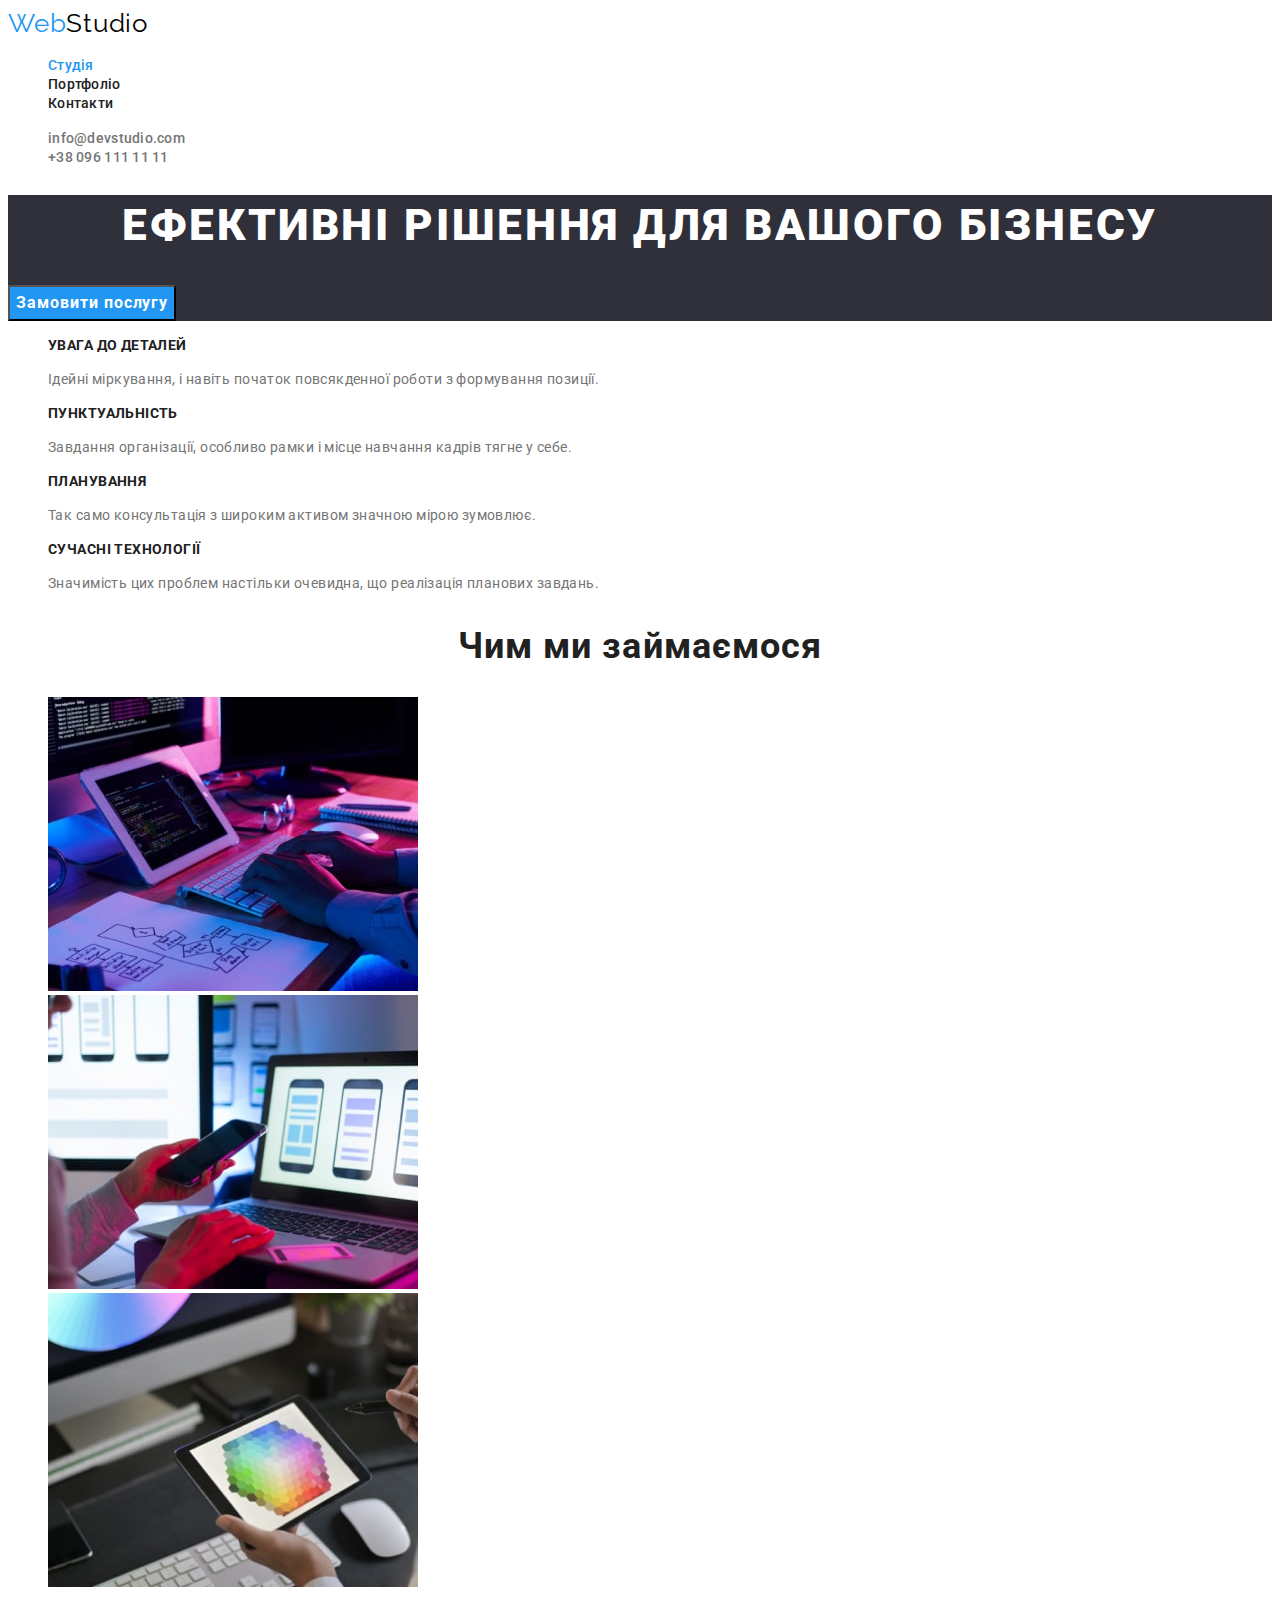
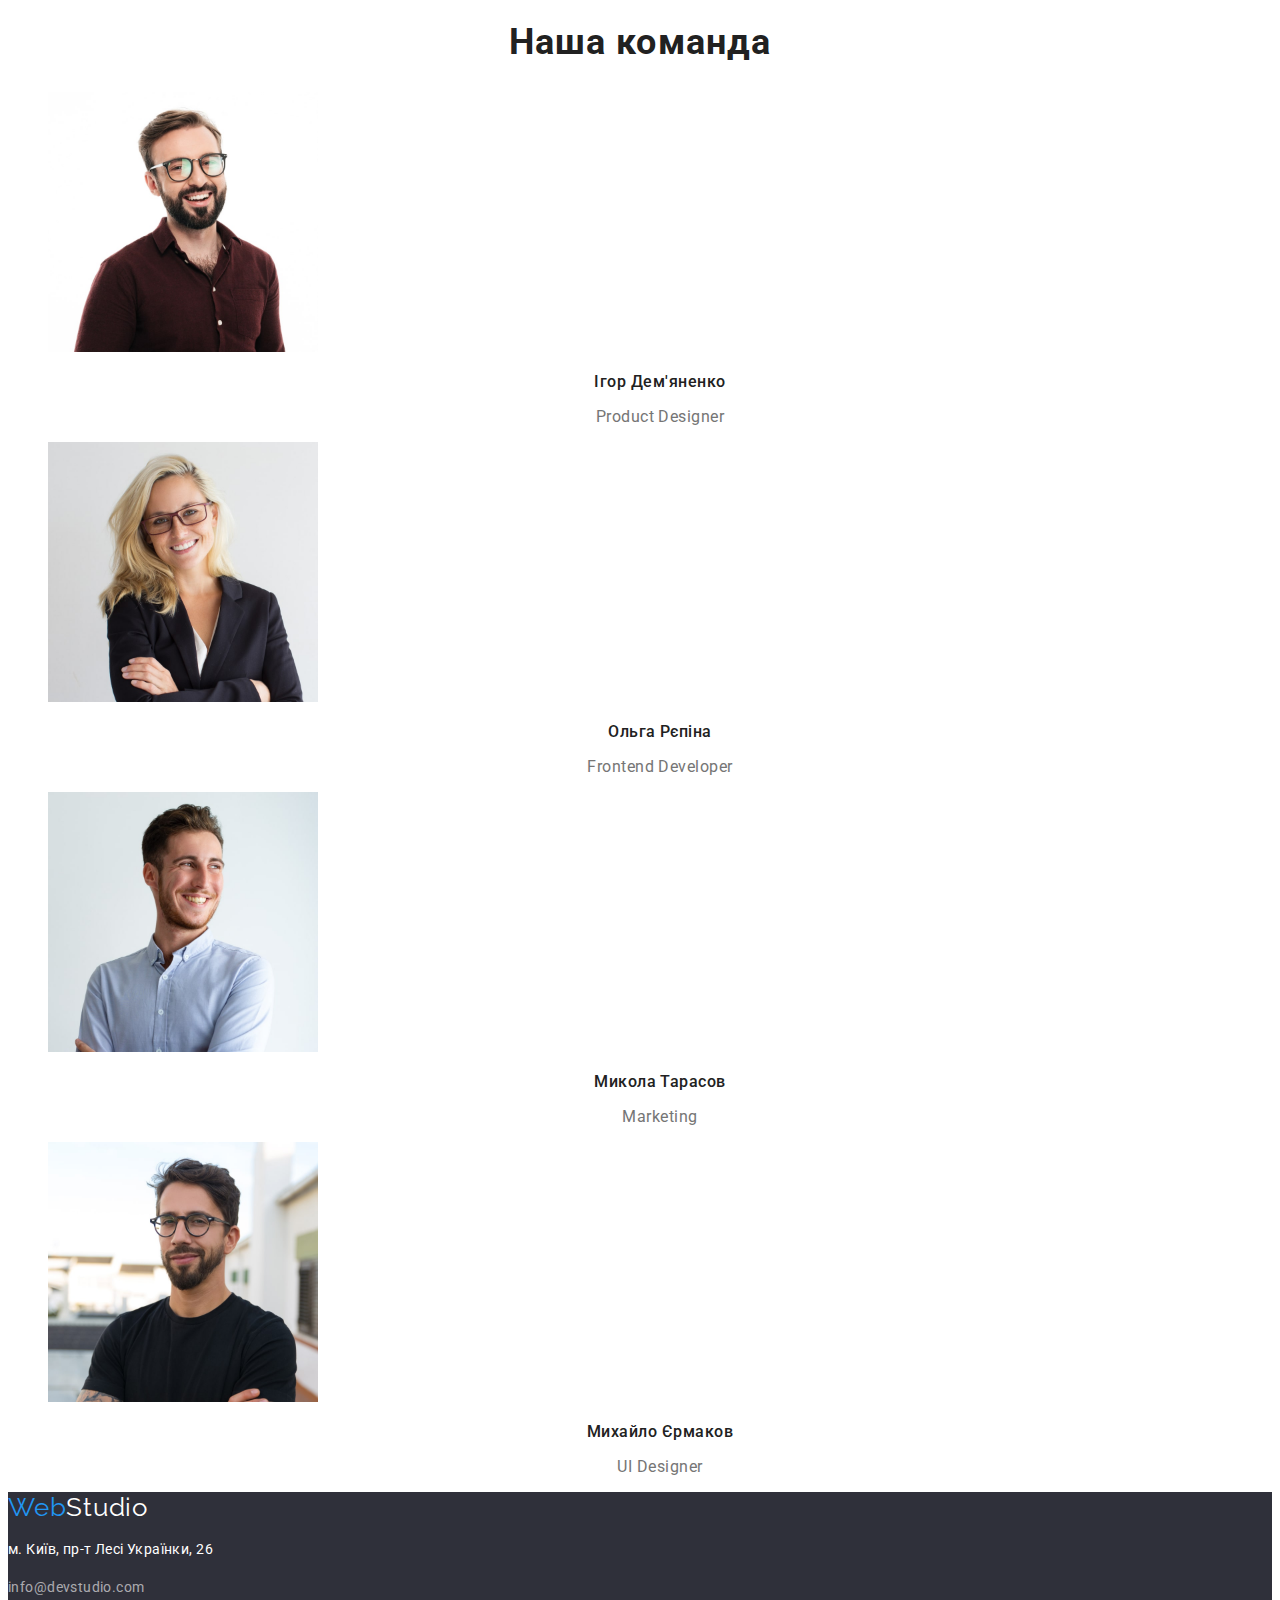
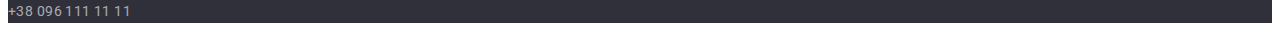
==== index.html @ f3677d4e "copy files from the rest hw" ====
<!DOCTYPE html>
<html lang="uk">
  <head>
    <meta charset="UTF-8" />
    <meta http-equiv="X-UA-Compatible" content="IE=edge" />
    <meta name="viewport" content="width=device-width, initial-scale=1.0" />
    <title>WebStudio</title>
    <link rel="preconnect" href="https://fonts.googleapis.com" />
    <link rel="preconnect" href="https://fonts.gstatic.com" crossorigin />
    <link
      href="https://fonts.googleapis.com/css2?family=Raleway:wght@700&family=Roboto:wght@400;500;700;900&display=swap"
      rel="stylesheet"
    />
    <link rel="stylesheet" href="./css/styles.css" />
  </head>

  <body>
    <!--Шапка сайту-->
    <header class="page-header">
      <a href="./index.html" lang="en" class="logo"><span class="logo-blue">Web</span>Studio</a>
      <nav>
        <ul class="menu-nav list">
          <li><a href="./index.html" class="link current">Студія</a></li>
          <li><a href="./portfolio.html" class="link">Портфоліо</a></li>
          <li><a href="./contact.html" class="link">Контакти</a></li>
        </ul>
      </nav>

      <ul class="contact list">
        <li><a href="mailto:info@devstudio.com" class="link">info@devstudio.com</a></li>
        <li><a href="tel:+380961111111" class="link">+38 096 111 11 11</a></li>
      </ul>
    </header>

    <main>
      <section class="hero business">
        <h1 class="hero-title">Ефективні рішення для вашого бізнесу</h1>
        <button type="button" class="btn-primary">Замовити послугу</button>
      </section>

      <section class="peculiarities">
        <h2 class="peculiarities-title">Особливості</h2>
        <ul class="features-list list">
          <li>
            <h3 class="title">УВАГА ДО ДЕТАЛЕЙ</h3>
            <p class="title-text">
              Ідейні міркування, і навіть початок повсякденної роботи з формування позиції.
            </p>
          </li>
          <li>
            <h3 class="title">ПУНКТУАЛЬНІСТЬ</h3>
            <p class="title-text">
              Завдання організації, особливо рамки і місце навчання кадрів тягне у себе.
            </p>
          </li>
          <li>
            <h3 class="title">ПЛАНУВАННЯ</h3>
            <p class="title-text">
              Так само консультація з широким активом значною мірою зумовлює.
            </p>
          </li>
          <li>
            <h3 class="title">СУЧАСНІ ТЕХНОЛОГІЇ</h3>
            <p class="title-text">
              Значимість цих проблем настільки очевидна, що реалізація планових завдань.
            </p>
          </li>
        </ul>
      </section>

      <section class="our-work">
        <h2 class="our-work-title">Чим ми займаємося</h2>

        <ul class="box list">
          <li>
            <img src="./images/box1.jpg" alt="foto WebStudio" width="370" />
          </li>
          <li>
            <img src="./images/box2.jpg" alt="foto WebStudio Designer" width="370" />
          </li>
          <li>
            <img src="./images/box3.jpg" alt="foto WebStudio color" width="370" />
          </li>
        </ul>
      </section>

      <section class="our-teams">
        <h2 class="our-teams-title">Наша команда</h2>

        <ul class="teams list">
          <li>
            <img src="./images/Product-Designer.jpg" alt="Igor Dem'yanenko" width="270" />
            <h3 class="title">Ігор Дем'яненко</h3>
            <p class="text" lang="en">Product Designer</p>
          </li>
          <li>
            <img src="./images/Frontend-Developer.jpg" alt="Olga Repina" width="270" />
            <h3 class="title">Ольга Рєпіна</h3>
            <p class="text" lang="en">Frontend Developer</p>
          </li>
          <li>
            <img src="./images/Marketing.jpg" alt="Mikola Tarasov" width="270" />
            <h3 class="title">Микола Тарасов</h3>
            <p class="text" lang="en">Marketing</p>
          </li>
          <li>
            <img src="./images/UI-Designer.jpg" alt="Mikhailo Yermakov" width="270" />
            <h3 class="title">Михайло Єрмаков</h3>
            <p class="text" lang="en">UI Designer</p>
          </li>
        </ul>
      </section>
    </main>

    <!--Футер-->
    <footer class="footer business">
      <a href="./index.html" lang="en" class="logo"><span class="logo-blue">Web</span>Studio</a>
      <address>
        <p class="text">м. Київ, пр-т Лесі Українки, 26</p>
        <a href="mailto:info@devstudio.com" class="link">info@devstudio.com</a><br />
        <a href="tel:+380961111111" class="link">+38 096 111 11 11</a>
      </address>
    </footer>
  </body>
</html>
---- css/styles.css ----
:root {
  --primari-text-color: #212121;
  --title-text-color: #757575;
  --accent-color: #2196f3;
  --text-white: #ffffff;
}

body {
  background-color: var(--text-white);
  color: var(--primari-text-color);
  font-family: Roboto, sans-serif;
  text-decoration: none;
}

.logo {
  color: #000000;
  font-family: Raleway, sans-serif;
  font-size: 26px;
  line-height: calc(31 / 26);
  letter-spacing: 0.03em;
  text-decoration: none;
}

.logo .logo-blue {
  color: #2196f3;
}

.list {
  list-style: none;
}

.menu-nav .link {
  color: var(--primari-text-color);
  font-weight: 500;
  font-size: 14px;
  line-height: calc(16 / 14);
  letter-spacing: 0.02em;
  text-decoration: none;
}

.menu-nav .link:hover,
.menu-nav .link:focus {
  color: var(--accent-color);
}

.menu-nav .link.current {
  color: var(--accent-color);
}

.contact .link {
  color: var(--title-text-color);
  font-weight: 500;
  font-size: 14px;
  line-height: calc(16 / 14);
  letter-spacing: 0.02em;
  text-decoration: none;
}

.contact .link:hover,
.contact .link:focus {
  color: var(--accent-color);
}

.business {
  background-color: #2f303a;
}

.hero-title {
  color: var(--text-white);
  font-weight: 900;
  font-size: 44px;
  line-height: calc(60 / 44);
  text-align: center;
  letter-spacing: 0.06em;
  text-transform: uppercase;
}

.peculiarities-title {
  position: absolute;
  width: 1px;
  height: 1px;
  margin: -1px;
  border: 0;
  padding: 0;
  white-space: nowrap;
  clip-path: inset(100%);
  clip: rect(0 0 0 0);
  overflow: hidden;
}

.features-list .title {
  color: var(--primari-text-color);
  font-size: 14px;
  line-height: calc(16 / 14);
  letter-spacing: 0.03em;
  text-transform: uppercase;
}

.features-list .title-text {
  color: var(--title-text-color);
  font-size: 14px;
  line-height: calc(24 / 14);
  letter-spacing: 0.03em;
}

.our-work-title {
  color: var(--primari-text-color);
  font-size: 36px;
  line-height: calc(42 / 36);
  text-align: center;
  letter-spacing: 0.03em;
}

.our-teams-title {
  color: var(--primari-text-color);
  font-size: 36px;
  line-height: calc(42 / 36);
  text-align: center;
  letter-spacing: 0.03em;
}

.teams .title {
  color: var(--primari-text-color);
  font-weight: 500;
  font-size: 16px;
  line-height: calc(19 / 16);
  text-align: center;
  letter-spacing: 0.03em;
}

.teams .text {
  color: var(--title-text-color);
  font-size: 16px;
  line-height: calc(19 / 16);
  text-align: center;
  letter-spacing: 0.03em;
}

.btn-primary {
  background-color: var(--accent-color);
  color: var(--text-white);
  font-family: inherit;
  font-weight: 700;
  font-size: 16px;
  line-height: calc(30 / 16);
  display: flex;
  align-items: center;
  text-align: center;
  letter-spacing: 0.06em;
  cursor: pointer;
}

.btn-primary:hover,
.btn-primary:focus {
  background-color: #2196f3;
}

.footer .text {
  color: var(--text-white);
  font-style: normal;
  font-size: 14px;
  line-height: calc(24 / 14);
  letter-spacing: 0.03em;
}

.footer .link {
  font-style: normal;
  font-size: 14px;
  line-height: calc(24 / 14);
  letter-spacing: 0.03em;
  color: rgba(255, 255, 255, 0.6);
  text-decoration: none;
}

.footer .link:hover,
.footer .link:focus {
  color: var(--accent-color);
}

.footer .logo {
  color: #ffffff;
}

.filter .btn {
  font-weight: 500;
  font-size: 16px;
  line-height: calc(26 / 16);
  text-align: center;
  letter-spacing: 0.03em;
  cursor: pointer;
}

.filter .btn:hover,
.filter .btn:focus,
.filter .btn:active {
  color: var(--text-white);
  background-color: var(--accent-color);
}

.projects .title {
  font-size: 18px;
  line-height: calc(36 / 18);
  letter-spacing: 0.06em;
}
.projects .title-text {
  color: var(--title-text-color);
  font-size: 16px;
  line-height: calc(30 / 16);
  letter-spacing: 0.03em;
}
/*finish*/
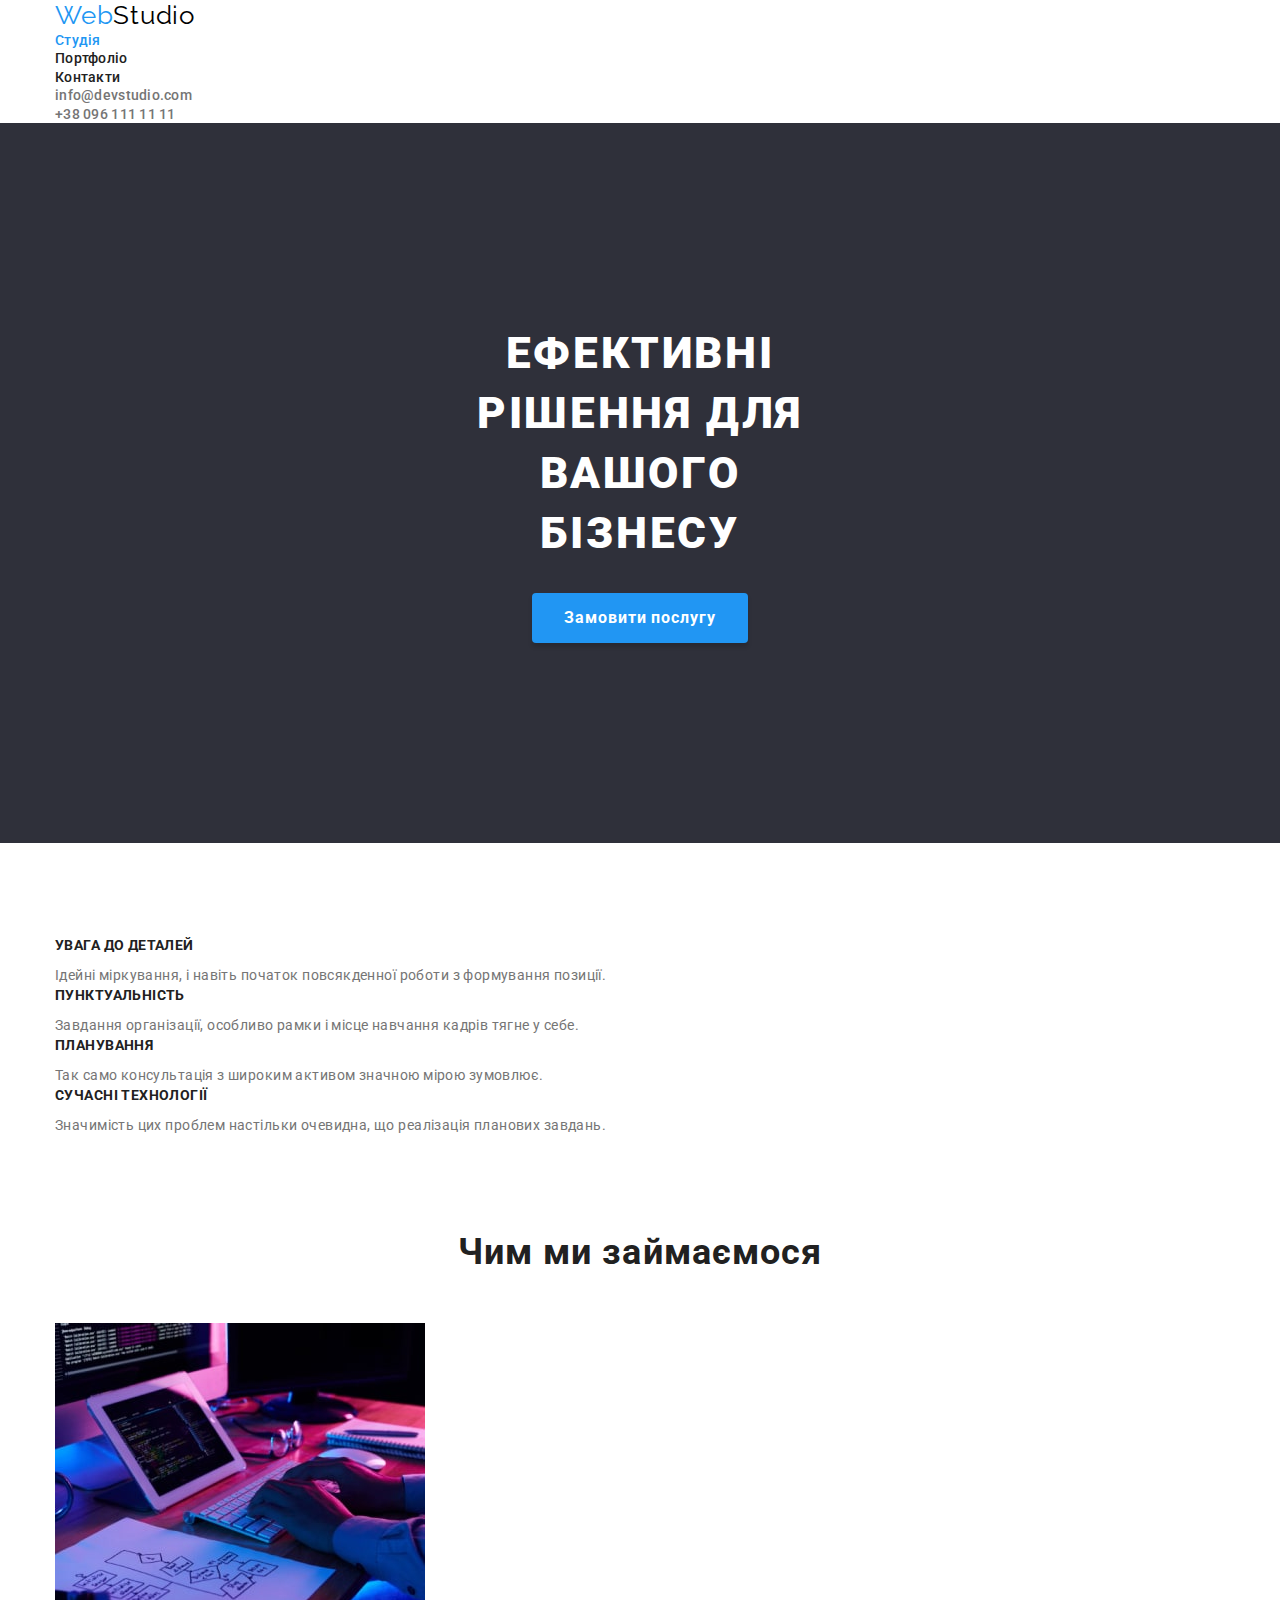
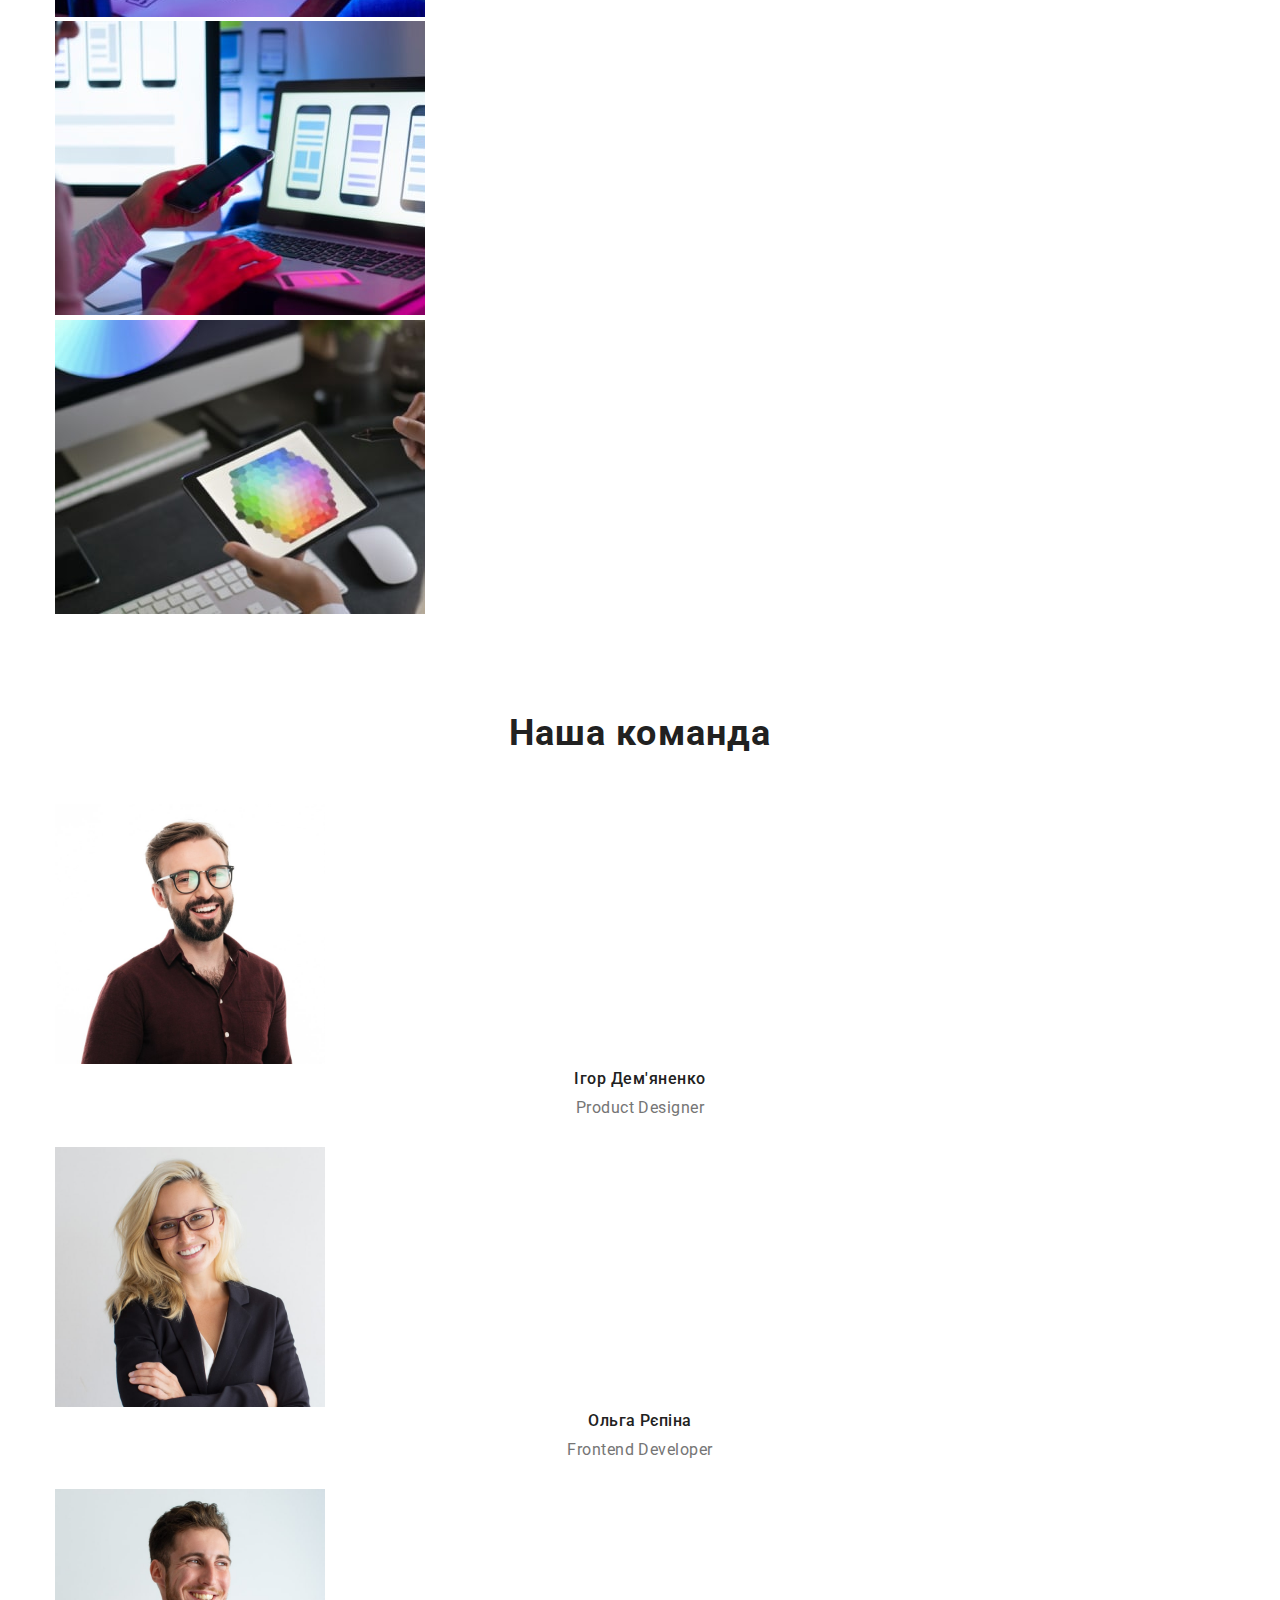
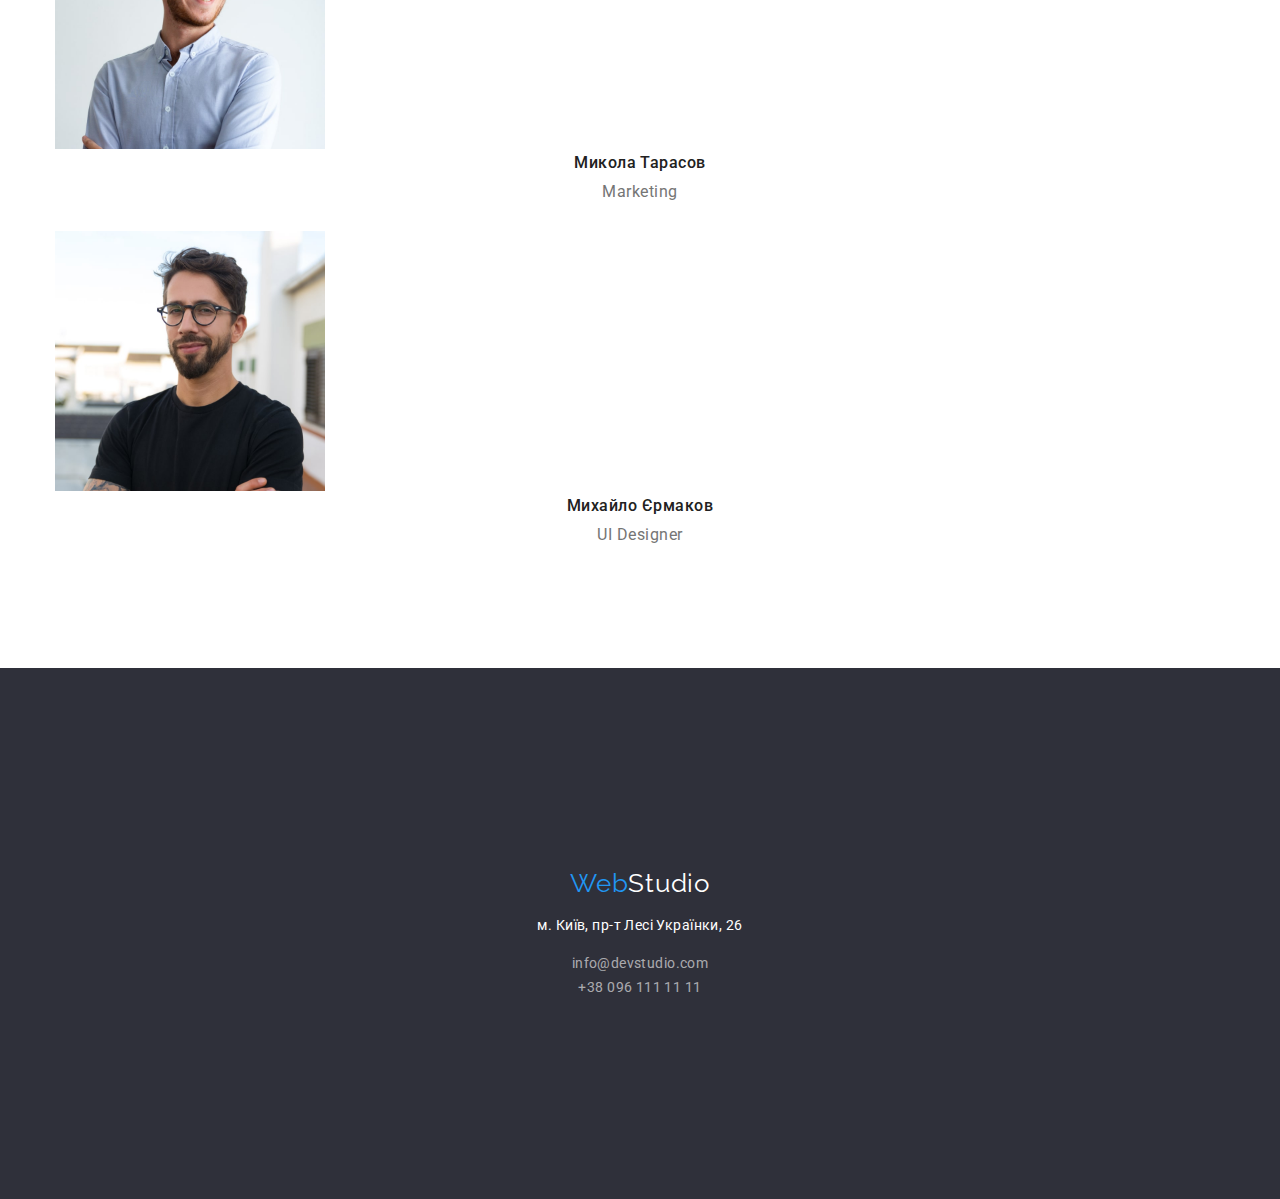
==== commit 54bc0548: "створено containers" ====
--- a/index.html
+++ b/index.html
@@ -11,25 +11,31 @@
       href="https://fonts.googleapis.com/css2?family=Raleway:wght@700&family=Roboto:wght@400;500;700;900&display=swap"
       rel="stylesheet"
     />
+    <link
+      rel="stylesheet"
+      href="https://cdnjs.cloudflare.com/ajax/libs/modern-normalize/1.1.0/modern-normalize.min.css"
+    />
     <link rel="stylesheet" href="./css/styles.css" />
   </head>
 
   <body>
     <!--Шапка сайту-->
     <header class="page-header">
-      <a href="./index.html" lang="en" class="logo"><span class="logo-blue">Web</span>Studio</a>
-      <nav>
-        <ul class="menu-nav list">
-          <li><a href="./index.html" class="link current">Студія</a></li>
-          <li><a href="./portfolio.html" class="link">Портфоліо</a></li>
-          <li><a href="./contact.html" class="link">Контакти</a></li>
+      <div class="container">
+        <a href="./index.html" lang="en" class="logo"><span class="logo-blue">Web</span>Studio</a>
+        <nav>
+          <ul class="menu-nav list">
+            <li><a href="./index.html" class="link current">Студія</a></li>
+            <li><a href="./portfolio.html" class="link">Портфоліо</a></li>
+            <li><a href="./contact.html" class="link">Контакти</a></li>
+          </ul>
+        </nav>
+
+        <ul class="contact list">
+          <li><a href="mailto:info@devstudio.com" class="link">info@devstudio.com</a></li>
+          <li><a href="tel:+380961111111" class="link">+38 096 111 11 11</a></li>
         </ul>
-      </nav>
-
-      <ul class="contact list">
-        <li><a href="mailto:info@devstudio.com" class="link">info@devstudio.com</a></li>
-        <li><a href="tel:+380961111111" class="link">+38 096 111 11 11</a></li>
-      </ul>
+      </div>
     </header>
 
     <main>
@@ -39,76 +45,82 @@
       </section>
 
       <section class="peculiarities">
-        <h2 class="peculiarities-title">Особливості</h2>
-        <ul class="features-list list">
-          <li>
-            <h3 class="title">УВАГА ДО ДЕТАЛЕЙ</h3>
-            <p class="title-text">
-              Ідейні міркування, і навіть початок повсякденної роботи з формування позиції.
-            </p>
-          </li>
-          <li>
-            <h3 class="title">ПУНКТУАЛЬНІСТЬ</h3>
-            <p class="title-text">
-              Завдання організації, особливо рамки і місце навчання кадрів тягне у себе.
-            </p>
-          </li>
-          <li>
-            <h3 class="title">ПЛАНУВАННЯ</h3>
-            <p class="title-text">
-              Так само консультація з широким активом значною мірою зумовлює.
-            </p>
-          </li>
-          <li>
-            <h3 class="title">СУЧАСНІ ТЕХНОЛОГІЇ</h3>
-            <p class="title-text">
-              Значимість цих проблем настільки очевидна, що реалізація планових завдань.
-            </p>
-          </li>
-        </ul>
+        <div class="container">
+          <h2 class="peculiarities-title">Особливості</h2>
+          <ul class="features-list list">
+            <li>
+              <h3 class="title">УВАГА ДО ДЕТАЛЕЙ</h3>
+              <p class="title-text">
+                Ідейні міркування, і навіть початок повсякденної роботи з формування позиції.
+              </p>
+            </li>
+            <li>
+              <h3 class="title">ПУНКТУАЛЬНІСТЬ</h3>
+              <p class="title-text">
+                Завдання організації, особливо рамки і місце навчання кадрів тягне у себе.
+              </p>
+            </li>
+            <li>
+              <h3 class="title">ПЛАНУВАННЯ</h3>
+              <p class="title-text">
+                Так само консультація з широким активом значною мірою зумовлює.
+              </p>
+            </li>
+            <li>
+              <h3 class="title">СУЧАСНІ ТЕХНОЛОГІЇ</h3>
+              <p class="title-text">
+                Значимість цих проблем настільки очевидна, що реалізація планових завдань.
+              </p>
+            </li>
+          </ul>
+        </div>
       </section>
 
       <section class="our-work">
-        <h2 class="our-work-title">Чим ми займаємося</h2>
+        <div class="container">
+          <h2 class="our-work-title">Чим ми займаємося</h2>
 
-        <ul class="box list">
-          <li>
-            <img src="./images/box1.jpg" alt="foto WebStudio" width="370" />
-          </li>
-          <li>
-            <img src="./images/box2.jpg" alt="foto WebStudio Designer" width="370" />
-          </li>
-          <li>
-            <img src="./images/box3.jpg" alt="foto WebStudio color" width="370" />
-          </li>
-        </ul>
+          <ul class="box list">
+            <li>
+              <img src="./images/box1.jpg" alt="foto WebStudio" width="370" />
+            </li>
+            <li>
+              <img src="./images/box2.jpg" alt="foto WebStudio Designer" width="370" />
+            </li>
+            <li>
+              <img src="./images/box3.jpg" alt="foto WebStudio color" width="370" />
+            </li>
+          </ul>
+        </div>
       </section>
 
       <section class="our-teams">
-        <h2 class="our-teams-title">Наша команда</h2>
+        <div class="container">
+          <h2 class="our-teams-title">Наша команда</h2>
 
-        <ul class="teams list">
-          <li>
-            <img src="./images/Product-Designer.jpg" alt="Igor Dem'yanenko" width="270" />
-            <h3 class="title">Ігор Дем'яненко</h3>
-            <p class="text" lang="en">Product Designer</p>
-          </li>
-          <li>
-            <img src="./images/Frontend-Developer.jpg" alt="Olga Repina" width="270" />
-            <h3 class="title">Ольга Рєпіна</h3>
-            <p class="text" lang="en">Frontend Developer</p>
-          </li>
-          <li>
-            <img src="./images/Marketing.jpg" alt="Mikola Tarasov" width="270" />
-            <h3 class="title">Микола Тарасов</h3>
-            <p class="text" lang="en">Marketing</p>
-          </li>
-          <li>
-            <img src="./images/UI-Designer.jpg" alt="Mikhailo Yermakov" width="270" />
-            <h3 class="title">Михайло Єрмаков</h3>
-            <p class="text" lang="en">UI Designer</p>
-          </li>
-        </ul>
+          <ul class="teams list">
+            <li>
+              <img src="./images/Product-Designer.jpg" alt="Igor Dem'yanenko" width="270" />
+              <h3 class="title">Ігор Дем'яненко</h3>
+              <p class="text" lang="en">Product Designer</p>
+            </li>
+            <li>
+              <img src="./images/Frontend-Developer.jpg" alt="Olga Repina" width="270" />
+              <h3 class="title">Ольга Рєпіна</h3>
+              <p class="text" lang="en">Frontend Developer</p>
+            </li>
+            <li>
+              <img src="./images/Marketing.jpg" alt="Mikola Tarasov" width="270" />
+              <h3 class="title">Микола Тарасов</h3>
+              <p class="text" lang="en">Marketing</p>
+            </li>
+            <li>
+              <img src="./images/UI-Designer.jpg" alt="Mikhailo Yermakov" width="270" />
+              <h3 class="title">Михайло Єрмаков</h3>
+              <p class="text" lang="en">UI Designer</p>
+            </li>
+          </ul>
+        </div>
       </section>
     </main>
 
--- a/css/styles.css
+++ b/css/styles.css
@@ -27,6 +27,8 @@
 
 .list {
   list-style: none;
+  margin: 0;
+  padding: 0;
 }
 
 .menu-nav .link {
@@ -63,6 +65,9 @@
 
 .business {
   background-color: #2f303a;
+  padding-bottom: 200px;
+  padding-top: 200px;
+  text-align: center;
 }
 
 .hero-title {
@@ -70,9 +75,15 @@
   font-weight: 900;
   font-size: 44px;
   line-height: calc(60 / 44);
-  text-align: center;
   letter-spacing: 0.06em;
   text-transform: uppercase;
+  margin: 0 452px 30px;
+  align-items: center;
+}
+
+.peculiarities {
+  padding-bottom: 94px;
+  padding-top: 94px;
 }
 
 .peculiarities-title {
@@ -94,6 +105,8 @@
   line-height: calc(16 / 14);
   letter-spacing: 0.03em;
   text-transform: uppercase;
+  margin-top: 0;
+  margin-bottom: 10px;
 }
 
 .features-list .title-text {
@@ -101,6 +114,8 @@
   font-size: 14px;
   line-height: calc(24 / 14);
   letter-spacing: 0.03em;
+  margin-top: 0;
+  margin-bottom: 0;
 }
 
 .our-work-title {
@@ -109,6 +124,13 @@
   line-height: calc(42 / 36);
   text-align: center;
   letter-spacing: 0.03em;
+  margin-top: 0;
+  margin-bottom: 50px;
+}
+
+.our-teams {
+  padding-bottom: 94px;
+  padding-top: 94px;
 }
 
 .our-teams-title {
@@ -117,6 +139,8 @@
   line-height: calc(42 / 36);
   text-align: center;
   letter-spacing: 0.03em;
+  margin-top: 0;
+  margin-bottom: 50px;
 }
 
 .teams .title {
@@ -126,6 +150,8 @@
   line-height: calc(19 / 16);
   text-align: center;
   letter-spacing: 0.03em;
+  margin-top: 0;
+  margin-bottom: 10px;
 }
 
 .teams .text {
@@ -134,6 +160,8 @@
   line-height: calc(19 / 16);
   text-align: center;
   letter-spacing: 0.03em;
+  margin-top: 0;
+  margin-bottom: 30px;
 }
 
 .btn-primary {
@@ -148,6 +176,12 @@
   text-align: center;
   letter-spacing: 0.06em;
   cursor: pointer;
+  box-shadow: 0px 4px 4px rgba(0, 0, 0, 0.15);
+  border-radius: 4px;
+  padding: 10px 32px;
+  min-width: 216px;
+  border: none;
+  margin: 0 auto;
 }
 
 .btn-primary:hover,
@@ -188,6 +222,9 @@
   text-align: center;
   letter-spacing: 0.03em;
   cursor: pointer;
+  border-radius: 4px;
+  padding: 6px 22px;
+  border: transparent;
 }
 
 .filter .btn:hover,
@@ -208,4 +245,10 @@
   line-height: calc(30 / 16);
   letter-spacing: 0.03em;
 }
-/*finish*/
+/*HW3 start*/
+.container {
+  margin: 0 auto;
+  width: 1200px;
+  padding-left: 15px;
+  padding-right: 15px;
+}
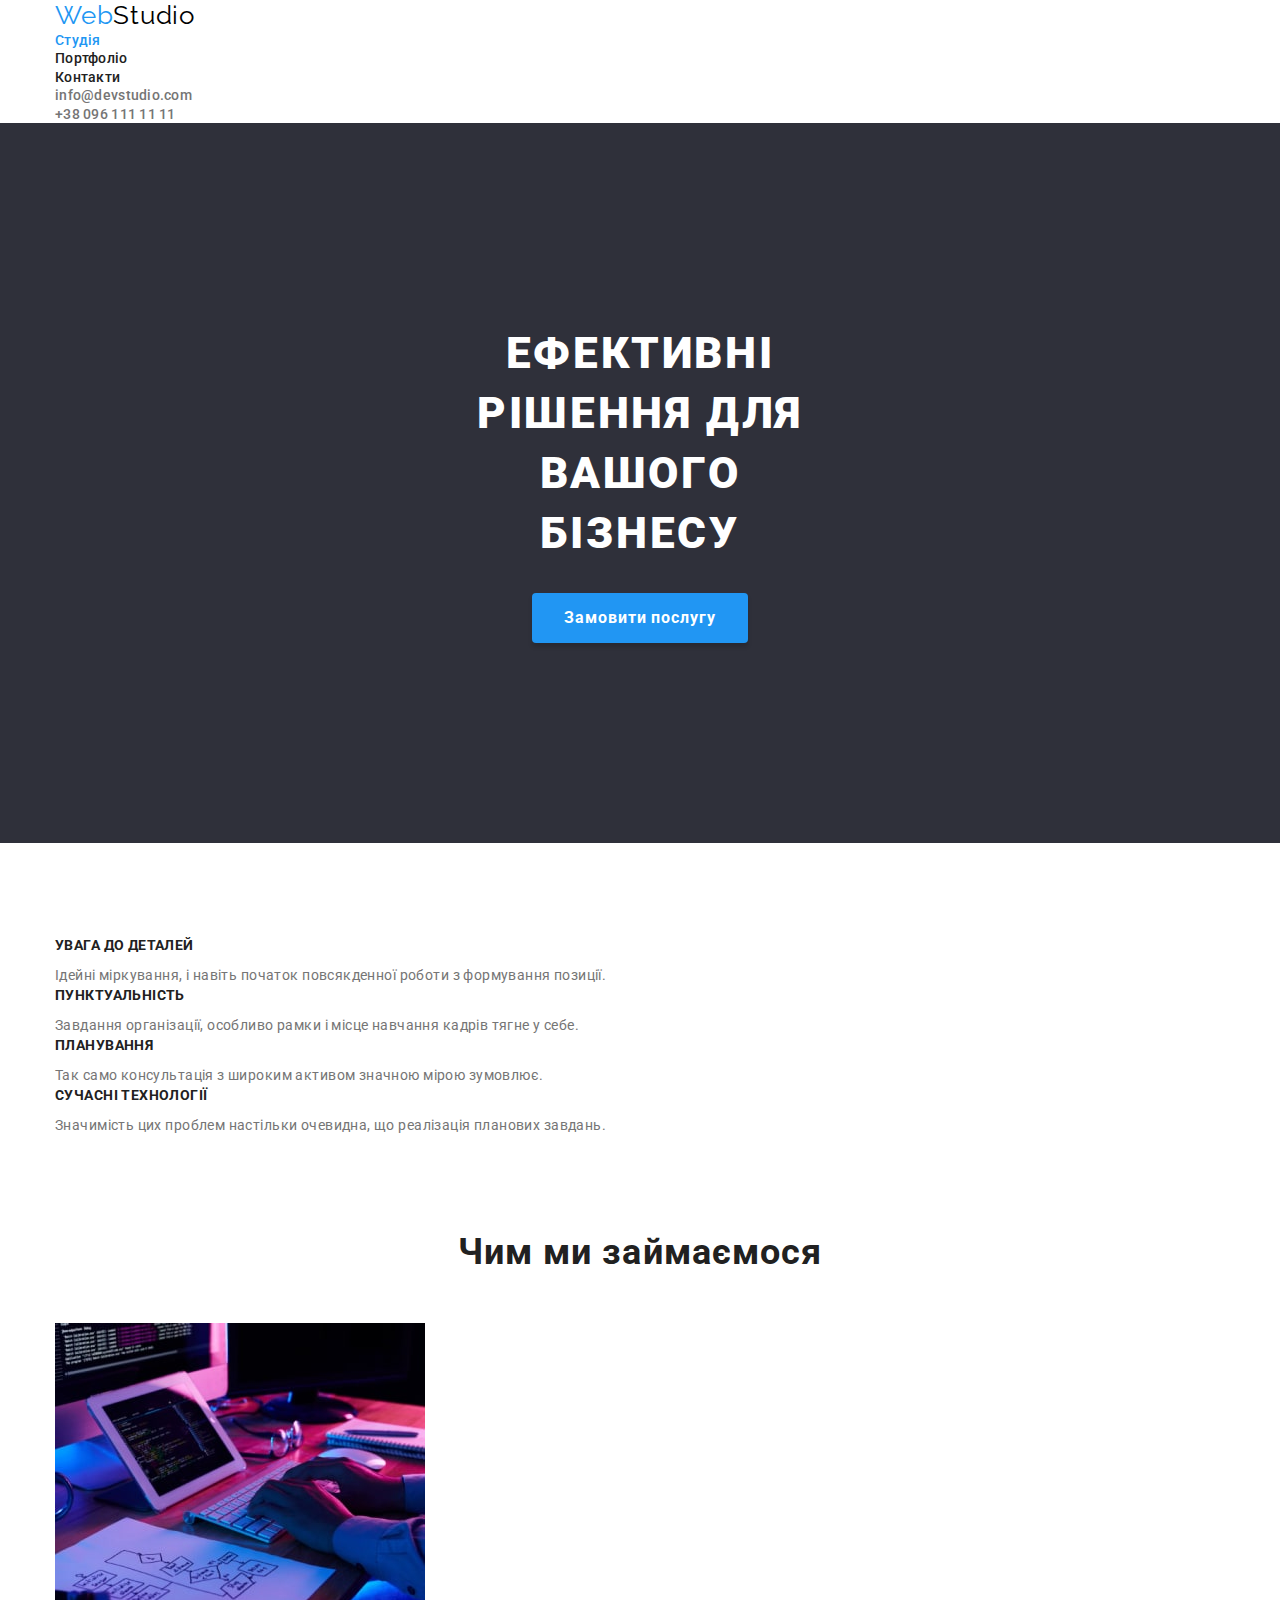
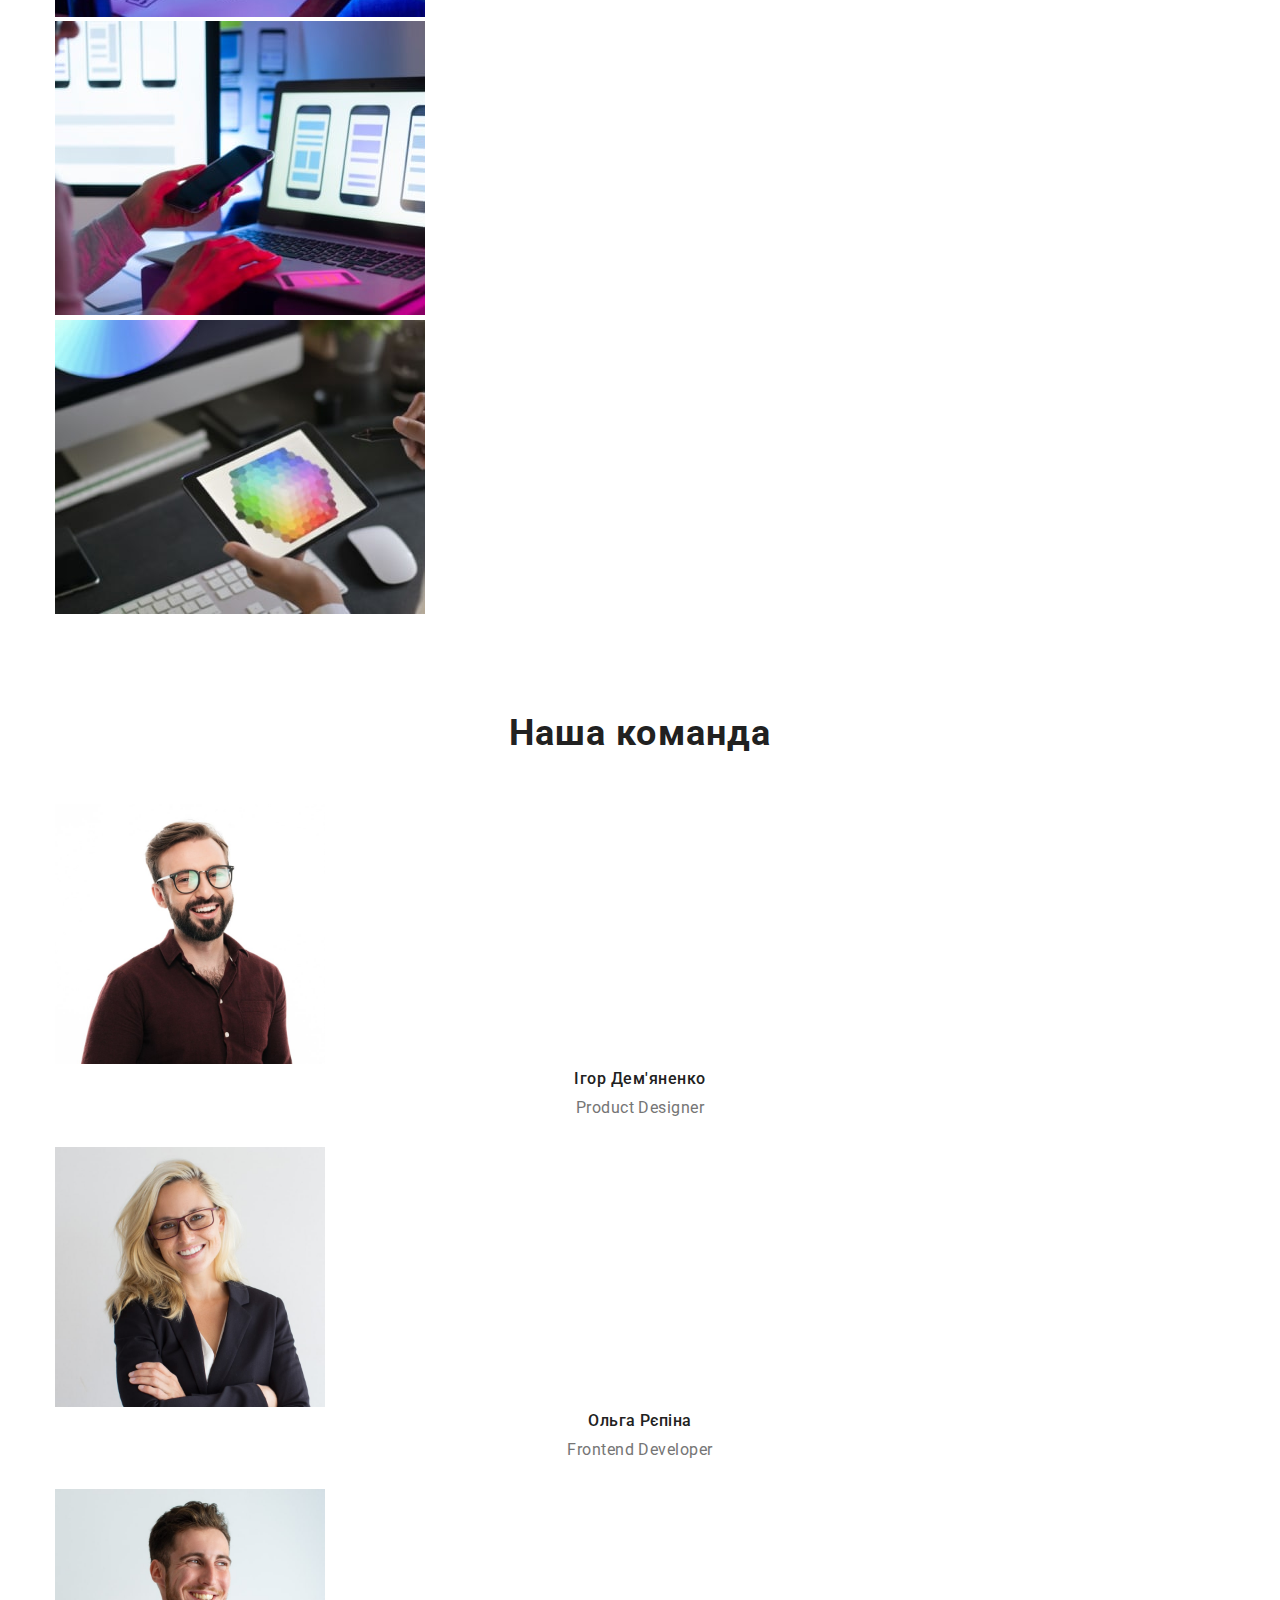
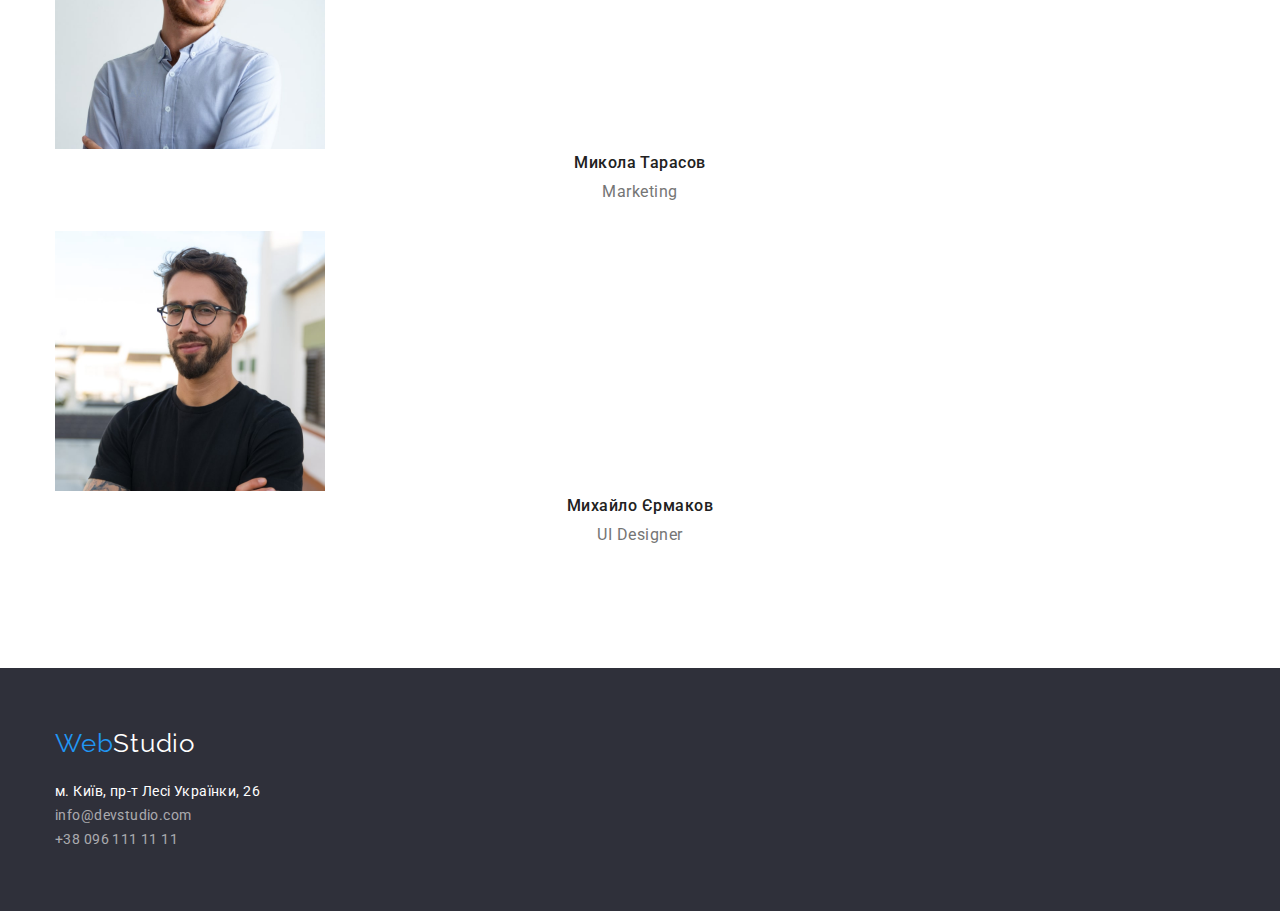
==== commit 96186aa9: "робота з footer" ====
--- a/index.html
+++ b/index.html
@@ -126,12 +126,14 @@
 
     <!--Футер-->
     <footer class="footer business">
-      <a href="./index.html" lang="en" class="logo"><span class="logo-blue">Web</span>Studio</a>
-      <address>
-        <p class="text">м. Київ, пр-т Лесі Українки, 26</p>
-        <a href="mailto:info@devstudio.com" class="link">info@devstudio.com</a><br />
-        <a href="tel:+380961111111" class="link">+38 096 111 11 11</a>
-      </address>
+      <div class="container">
+        <a href="./index.html" lang="en" class="logo"><span class="logo-blue">Web</span>Studio</a>
+        <address>
+          <p class="text">м. Київ, пр-т Лесі Українки, 26</p>
+          <a href="mailto:info@devstudio.com" class="link">info@devstudio.com</a><br />
+          <a href="tel:+380961111111" class="link">+38 096 111 11 11</a>
+        </address>
+      </div>
     </footer>
   </body>
 </html>
--- a/css/styles.css
+++ b/css/styles.css
@@ -19,6 +19,7 @@
   line-height: calc(31 / 26);
   letter-spacing: 0.03em;
   text-decoration: none;
+  display: inline-block;
 }
 
 .logo .logo-blue {
@@ -67,7 +68,6 @@
   background-color: #2f303a;
   padding-bottom: 200px;
   padding-top: 200px;
-  text-align: center;
 }
 
 .hero-title {
@@ -79,6 +79,7 @@
   text-transform: uppercase;
   margin: 0 452px 30px;
   align-items: center;
+  text-align: center;
 }
 
 .peculiarities {
@@ -195,6 +196,8 @@
   font-size: 14px;
   line-height: calc(24 / 14);
   letter-spacing: 0.03em;
+  margin-top: 0;
+  margin-bottom: 0;
 }
 
 .footer .link {
@@ -213,6 +216,7 @@
 
 .footer .logo {
   color: #ffffff;
+  margin-bottom: 20px;
 }
 
 .filter .btn {
@@ -252,3 +256,7 @@
   padding-left: 15px;
   padding-right: 15px;
 }
+.footer {
+  padding-bottom: 60px;
+  padding-top: 60px;
+}
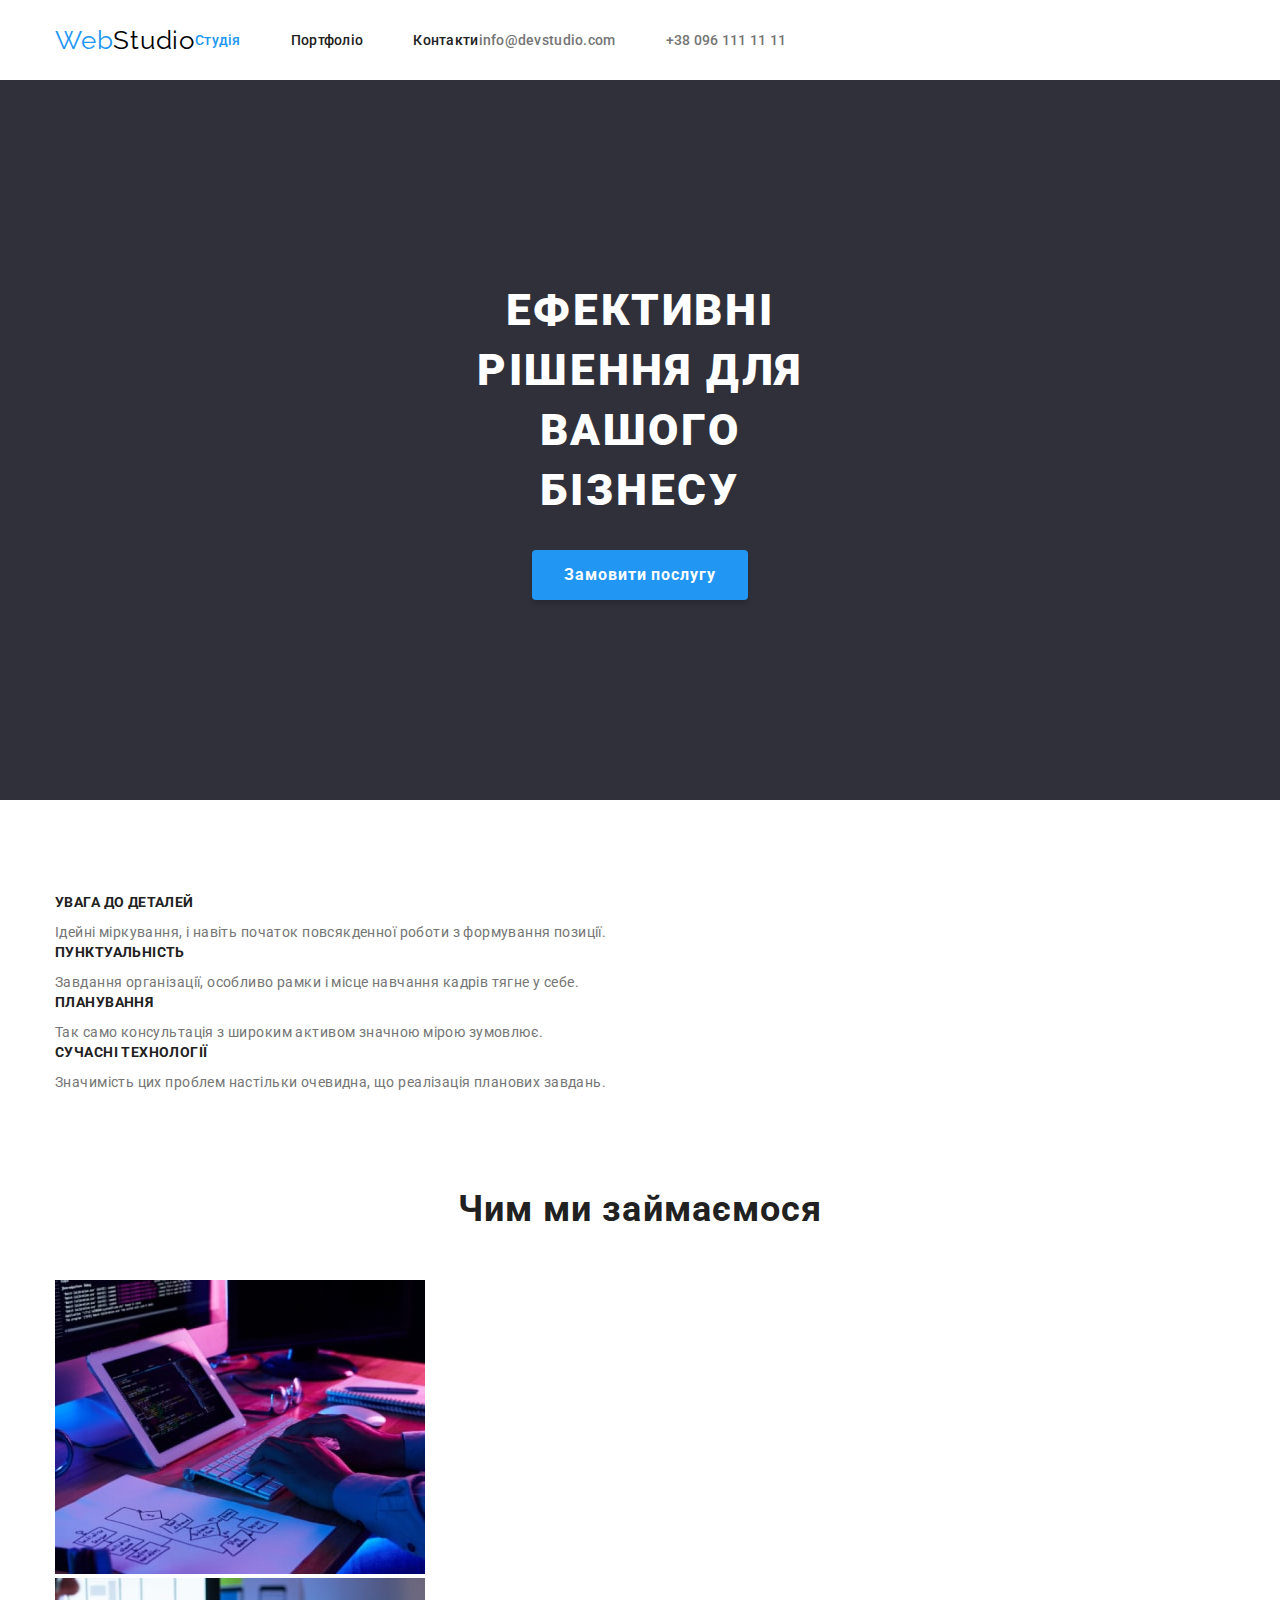
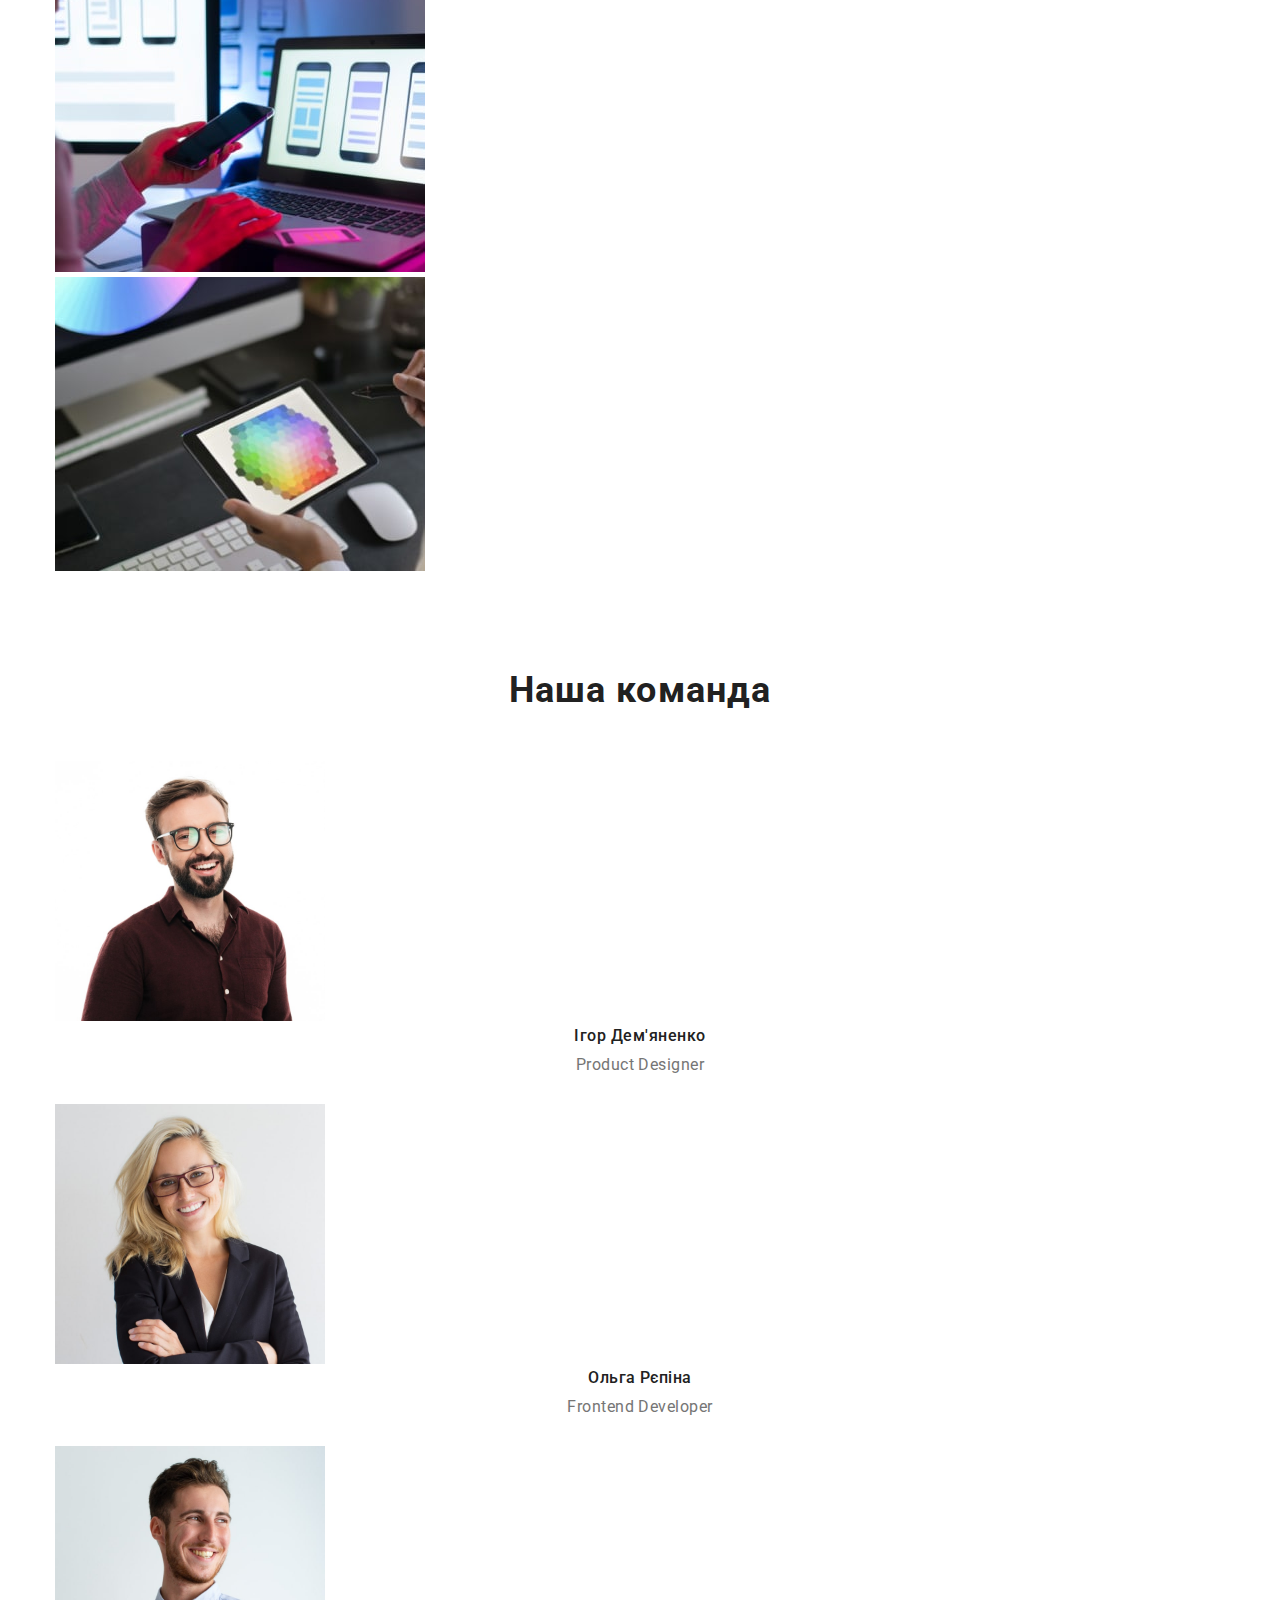
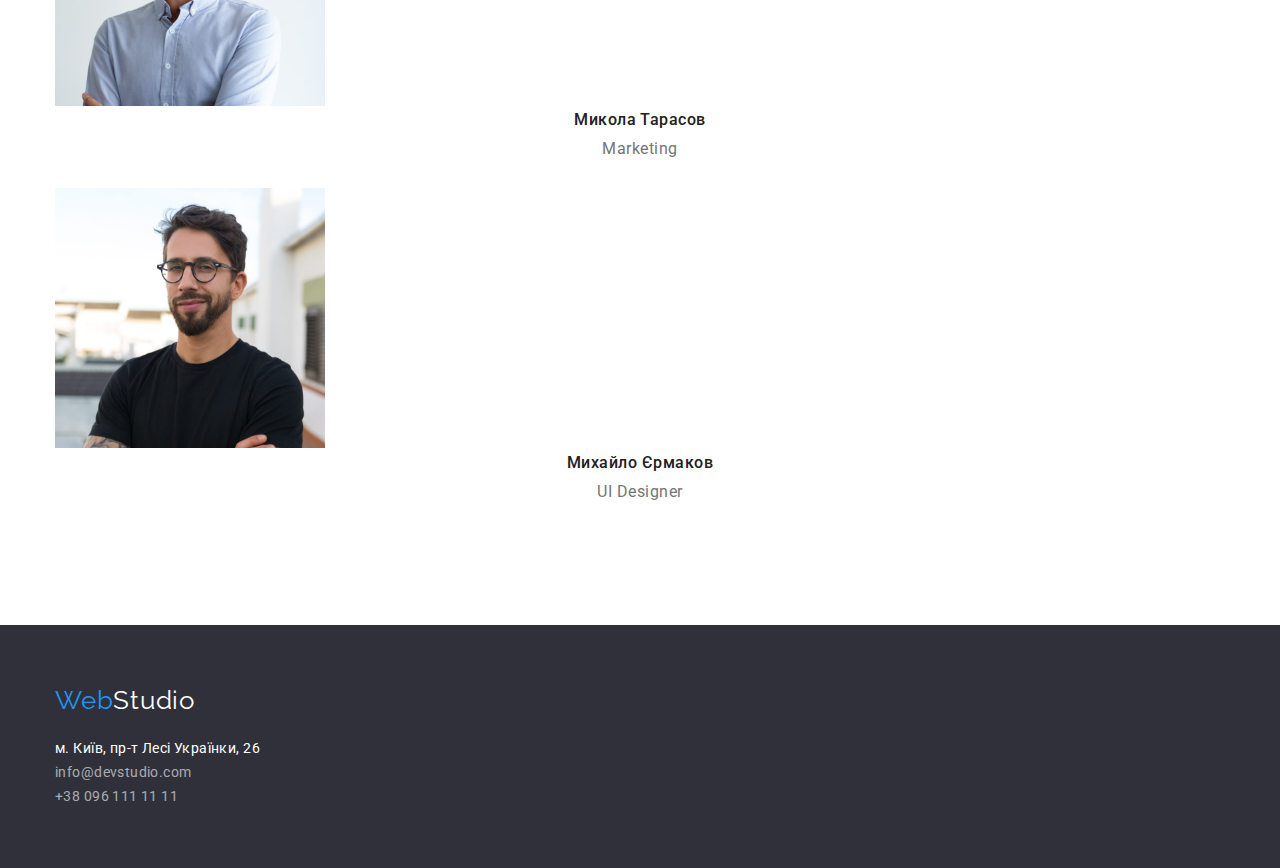
==== commit 31ab73d9: "робота з flexbox" ====
--- a/index.html
+++ b/index.html
@@ -21,19 +21,23 @@
   <body>
     <!--Шапка сайту-->
     <header class="page-header">
-      <div class="container">
+      <div class="container container-top-line">
         <a href="./index.html" lang="en" class="logo"><span class="logo-blue">Web</span>Studio</a>
         <nav>
           <ul class="menu-nav list">
-            <li><a href="./index.html" class="link current">Студія</a></li>
-            <li><a href="./portfolio.html" class="link">Портфоліо</a></li>
-            <li><a href="./contact.html" class="link">Контакти</a></li>
+            <li class="menu-nav-item"><a href="./index.html" class="link current">Студія</a></li>
+            <li class="menu-nav-item"><a href="./portfolio.html" class="link">Портфоліо</a></li>
+            <li class="menu-nav-item"><a href="./contact.html" class="link">Контакти</a></li>
           </ul>
         </nav>
 
         <ul class="contact list">
-          <li><a href="mailto:info@devstudio.com" class="link">info@devstudio.com</a></li>
-          <li><a href="tel:+380961111111" class="link">+38 096 111 11 11</a></li>
+          <li class="contact-item">
+            <a href="mailto:info@devstudio.com" class="link">info@devstudio.com</a>
+          </li>
+          <li class="contact-item">
+            <a href="tel:+380961111111" class="link">+38 096 111 11 11</a>
+          </li>
         </ul>
       </div>
     </header>
--- a/css/styles.css
+++ b/css/styles.css
@@ -13,13 +13,14 @@
 }
 
 .logo {
+  display: inline-block;
+
   color: #000000;
   font-family: Raleway, sans-serif;
   font-size: 26px;
   line-height: calc(31 / 26);
   letter-spacing: 0.03em;
   text-decoration: none;
-  display: inline-block;
 }
 
 .logo .logo-blue {
@@ -27,12 +28,30 @@
 }
 
 .list {
-  list-style: none;
   margin: 0;
   padding: 0;
+
+  list-style: none;
+}
+
+.container-top-line {
+  display: flex;
+  align-items: center;
+}
+
+.menu-nav {
+  display: flex;
+}
+
+.menu-nav .menu-nav-item:not(:last-child) {
+  margin-right: 50px;
 }
 
 .menu-nav .link {
+  display: block;
+  padding-top: 32px;
+  padding-bottom: 32px;
+
   color: var(--primari-text-color);
   font-weight: 500;
   font-size: 14px;
@@ -50,7 +69,18 @@
   color: var(--accent-color);
 }
 
+.contact {
+  display: flex;
+}
+
+.contact .contact-item + .contact-item {
+  margin-left: 50px;
+}
 .contact .link {
+  display: block;
+  padding-top: 32px;
+  padding-bottom: 32px;
+
   color: var(--title-text-color);
   font-weight: 500;
   font-size: 14px;
@@ -65,19 +95,21 @@
 }
 
 .business {
-  background-color: #2f303a;
   padding-bottom: 200px;
   padding-top: 200px;
+
+  background-color: #2f303a;
 }
 
 .hero-title {
+  margin: 0 452px 30px;
+
   color: var(--text-white);
   font-weight: 900;
   font-size: 44px;
   line-height: calc(60 / 44);
   letter-spacing: 0.06em;
   text-transform: uppercase;
-  margin: 0 452px 30px;
   align-items: center;
   text-align: center;
 }
@@ -101,32 +133,35 @@
 }
 
 .features-list .title {
+  margin-top: 0;
+  margin-bottom: 10px;
+
   color: var(--primari-text-color);
   font-size: 14px;
   line-height: calc(16 / 14);
   letter-spacing: 0.03em;
   text-transform: uppercase;
-  margin-top: 0;
-  margin-bottom: 10px;
 }
 
 .features-list .title-text {
+  margin-top: 0;
+  margin-bottom: 0;
+
   color: var(--title-text-color);
   font-size: 14px;
   line-height: calc(24 / 14);
   letter-spacing: 0.03em;
-  margin-top: 0;
-  margin-bottom: 0;
 }
 
 .our-work-title {
+  margin-top: 0;
+  margin-bottom: 50px;
+
   color: var(--primari-text-color);
   font-size: 36px;
   line-height: calc(42 / 36);
   text-align: center;
   letter-spacing: 0.03em;
-  margin-top: 0;
-  margin-bottom: 50px;
 }
 
 .our-teams {
@@ -135,37 +170,45 @@
 }
 
 .our-teams-title {
+  margin-top: 0;
+  margin-bottom: 50px;
+
   color: var(--primari-text-color);
   font-size: 36px;
   line-height: calc(42 / 36);
   text-align: center;
   letter-spacing: 0.03em;
-  margin-top: 0;
-  margin-bottom: 50px;
 }
 
 .teams .title {
+  margin-top: 0;
+  margin-bottom: 10px;
+
   color: var(--primari-text-color);
   font-weight: 500;
   font-size: 16px;
   line-height: calc(19 / 16);
   text-align: center;
   letter-spacing: 0.03em;
-  margin-top: 0;
-  margin-bottom: 10px;
 }
 
 .teams .text {
+  margin-top: 0;
+  margin-bottom: 30px;
+
   color: var(--title-text-color);
   font-size: 16px;
   line-height: calc(19 / 16);
   text-align: center;
   letter-spacing: 0.03em;
-  margin-top: 0;
-  margin-bottom: 30px;
 }
 
 .btn-primary {
+  padding: 10px 32px;
+  min-width: 216px;
+  border: none;
+  margin: 0 auto;
+
   background-color: var(--accent-color);
   color: var(--text-white);
   font-family: inherit;
@@ -179,10 +222,6 @@
   cursor: pointer;
   box-shadow: 0px 4px 4px rgba(0, 0, 0, 0.15);
   border-radius: 4px;
-  padding: 10px 32px;
-  min-width: 216px;
-  border: none;
-  margin: 0 auto;
 }
 
 .btn-primary:hover,
@@ -191,13 +230,14 @@
 }
 
 .footer .text {
+  margin-top: 0;
+  margin-bottom: 0;
+
   color: var(--text-white);
   font-style: normal;
   font-size: 14px;
   line-height: calc(24 / 14);
   letter-spacing: 0.03em;
-  margin-top: 0;
-  margin-bottom: 0;
 }
 
 .footer .link {
@@ -215,11 +255,13 @@
 }
 
 .footer .logo {
+  margin-bottom: 20px;
   color: #ffffff;
-  margin-bottom: 20px;
 }
 
 .filter .btn {
+  padding: 6px 22px;
+
   font-weight: 500;
   font-size: 16px;
   line-height: calc(26 / 16);
@@ -227,8 +269,7 @@
   letter-spacing: 0.03em;
   cursor: pointer;
   border-radius: 4px;
-  padding: 6px 22px;
-  border: transparent;
+  border: none;
 }
 
 .filter .btn:hover,
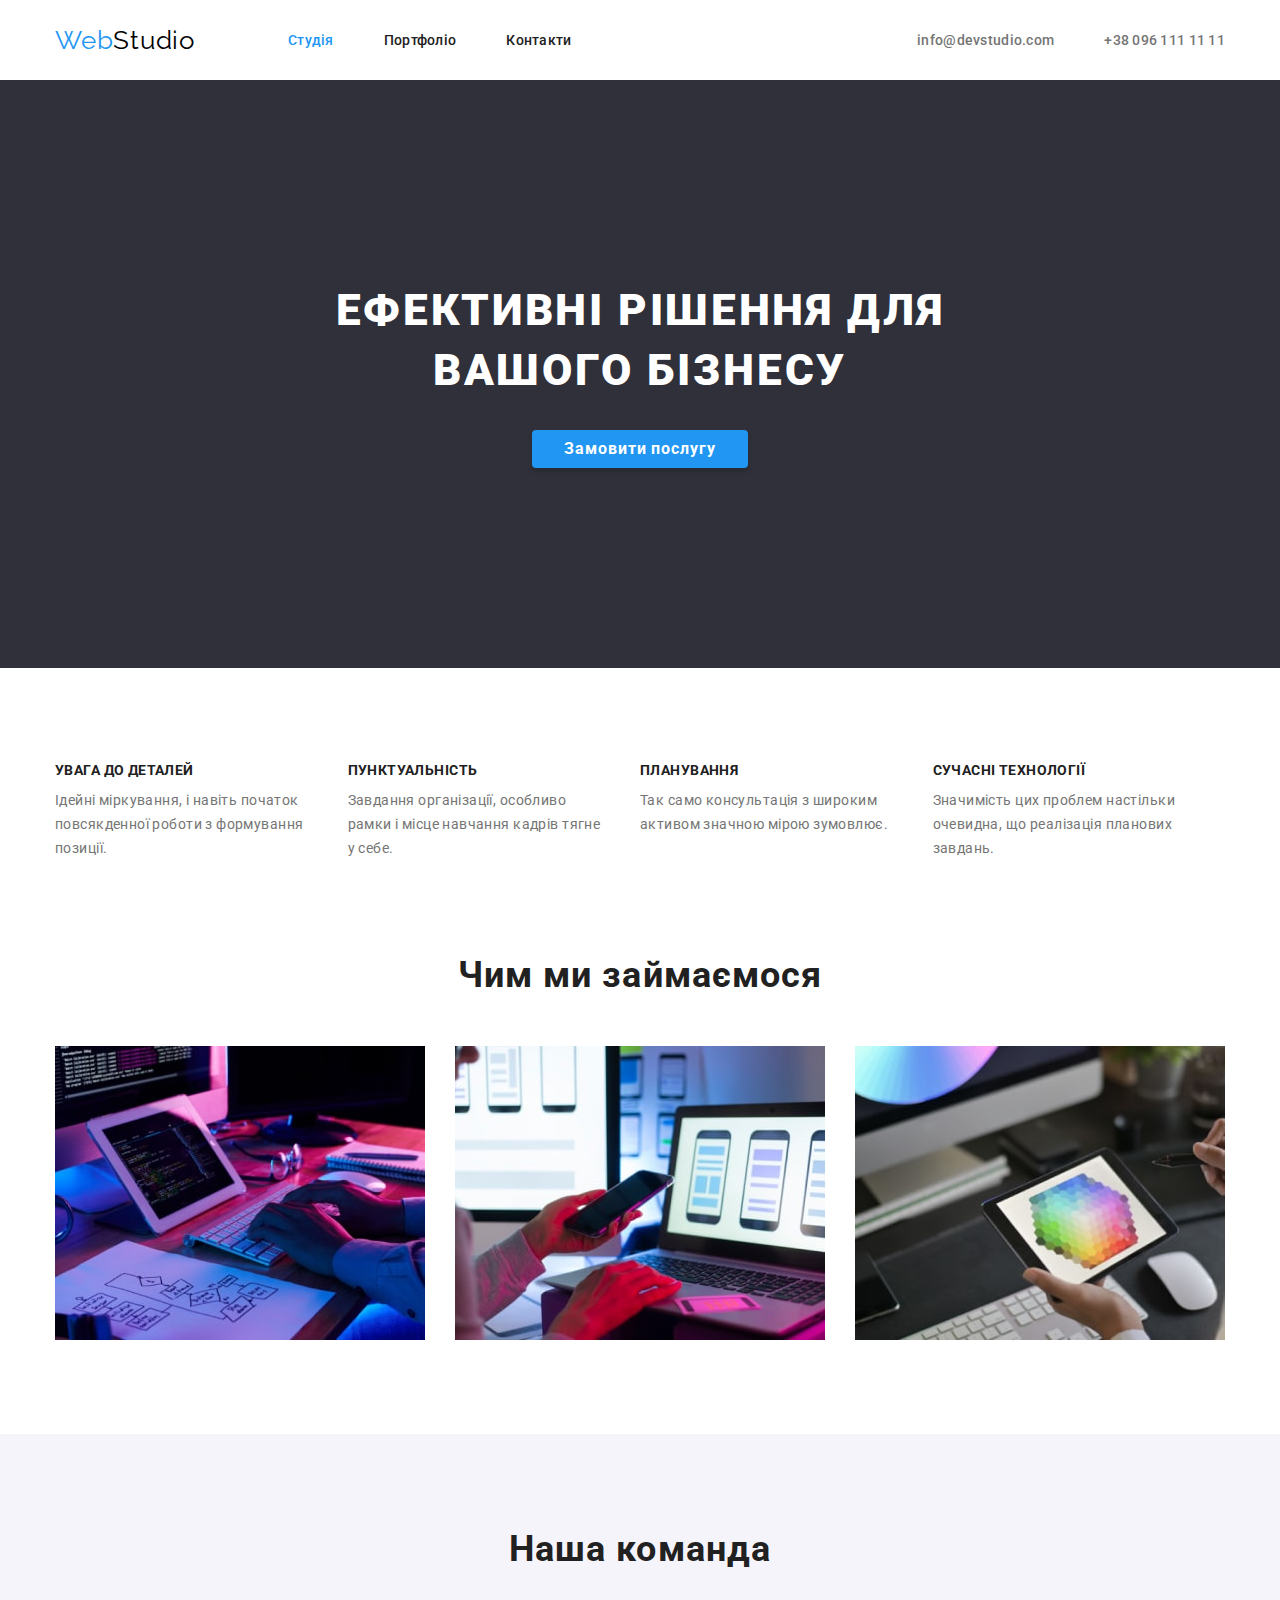
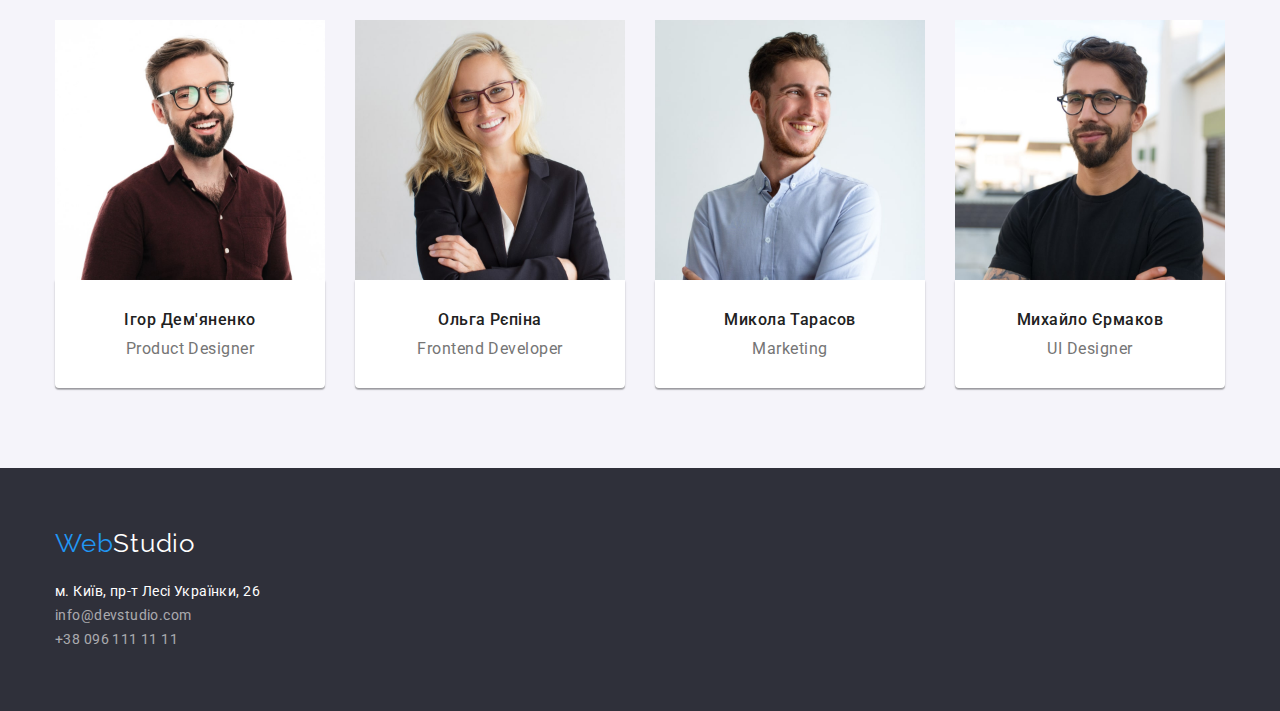
==== commit 6e200b3f: "доопрацьовано css головної сторінкинку" ====
--- a/index.html
+++ b/index.html
@@ -49,28 +49,28 @@
       </section>
 
       <section class="peculiarities">
-        <div class="container">
+        <div class="container container-peculiarities">
           <h2 class="peculiarities-title">Особливості</h2>
           <ul class="features-list list">
-            <li>
+            <li class="features-list-item">
               <h3 class="title">УВАГА ДО ДЕТАЛЕЙ</h3>
               <p class="title-text">
                 Ідейні міркування, і навіть початок повсякденної роботи з формування позиції.
               </p>
             </li>
-            <li>
+            <li class="features-list-item">
               <h3 class="title">ПУНКТУАЛЬНІСТЬ</h3>
               <p class="title-text">
                 Завдання організації, особливо рамки і місце навчання кадрів тягне у себе.
               </p>
             </li>
-            <li>
+            <li class="features-list-item">
               <h3 class="title">ПЛАНУВАННЯ</h3>
               <p class="title-text">
                 Так само консультація з широким активом значною мірою зумовлює.
               </p>
             </li>
-            <li>
+            <li class="features-list-item">
               <h3 class="title">СУЧАСНІ ТЕХНОЛОГІЇ</h3>
               <p class="title-text">
                 Значимість цих проблем настільки очевидна, що реалізація планових завдань.
@@ -85,13 +85,13 @@
           <h2 class="our-work-title">Чим ми займаємося</h2>
 
           <ul class="box list">
-            <li>
+            <li class="box-item">
               <img src="./images/box1.jpg" alt="foto WebStudio" width="370" />
             </li>
-            <li>
+            <li class="box-item">
               <img src="./images/box2.jpg" alt="foto WebStudio Designer" width="370" />
             </li>
-            <li>
+            <li class="box-item">
               <img src="./images/box3.jpg" alt="foto WebStudio color" width="370" />
             </li>
           </ul>
@@ -103,25 +103,48 @@
           <h2 class="our-teams-title">Наша команда</h2>
 
           <ul class="teams list">
-            <li>
-              <img src="./images/Product-Designer.jpg" alt="Igor Dem'yanenko" width="270" />
-              <h3 class="title">Ігор Дем'яненко</h3>
-              <p class="text" lang="en">Product Designer</p>
+            <li class="teams-item">
+              <img
+                src="./images/Product-Designer.jpg"
+                alt="Igor Dem'yanenko"
+                width="270"
+                class="blok"
+              />
+              <div class="teams-item-description">
+                <h3 class="title">Ігор Дем'яненко</h3>
+                <p class="text" lang="en">Product Designer</p>
+              </div>
             </li>
-            <li>
-              <img src="./images/Frontend-Developer.jpg" alt="Olga Repina" width="270" />
-              <h3 class="title">Ольга Рєпіна</h3>
-              <p class="text" lang="en">Frontend Developer</p>
+            <li class="teams-item">
+              <img
+                src="./images/Frontend-Developer.jpg"
+                alt="Olga Repina"
+                width="270"
+                class="blok"
+              />
+              <div class="teams-item-description">
+                <h3 class="title">Ольга Рєпіна</h3>
+                <p class="text" lang="en">Frontend Developer</p>
+              </div>
             </li>
-            <li>
-              <img src="./images/Marketing.jpg" alt="Mikola Tarasov" width="270" />
-              <h3 class="title">Микола Тарасов</h3>
-              <p class="text" lang="en">Marketing</p>
+            <li class="teams-item">
+              <img src="./images/Marketing.jpg" alt="Mikola Tarasov" width="270" class="blok" />
+              <div class="teams-item-description">
+                <h3 class="title">Микола Тарасов</h3>
+                <p class="text" lang="en">Marketing</p>
+              </div>
             </li>
-            <li>
-              <img src="./images/UI-Designer.jpg" alt="Mikhailo Yermakov" width="270" />
-              <h3 class="title">Михайло Єрмаков</h3>
-              <p class="text" lang="en">UI Designer</p>
+            <li class="teams-item">
+              <img
+                src="./images/UI-Designer.jpg"
+                alt="Mikhailo Yermakov"
+                width="270"
+                class="blok"
+              />
+              <div class="teams-item-description">
+                <h3 class="title">Михайло Єрмаков</h3>
+                <p class="text" lang="en">UI Designer</p>
+              </div>
             </li>
           </ul>
         </div>
--- a/css/styles.css
+++ b/css/styles.css
@@ -14,6 +14,7 @@
 
 .logo {
   display: inline-block;
+  margin-right: 93px;
 
   color: #000000;
   font-family: Raleway, sans-serif;
@@ -71,6 +72,7 @@
 
 .contact {
   display: flex;
+  margin-left: auto;
 }
 
 .contact .contact-item + .contact-item {
@@ -102,7 +104,8 @@
 }
 
 .hero-title {
-  margin: 0 452px 30px;
+  margin: 0 auto 30px;
+  width: 696px;
 
   color: var(--text-white);
   font-weight: 900;
@@ -118,6 +121,11 @@
   padding-bottom: 94px;
   padding-top: 94px;
 }
+
+/* .container-peculiarities {
+  display: flex;
+  align-items: center;
+} */
 
 .peculiarities-title {
   position: absolute;
@@ -132,6 +140,22 @@
   overflow: hidden;
 }
 
+.features-list {
+  display: flex;
+  align-items: flex-start;
+  flex-basis: calc ((100% - 90px) / 4);
+  margin-right: 30px;
+}
+
+.features-list-item {
+  width: 270px;
+  align-items: flex-start;
+}
+
+.features-list-item:not(:last-child) {
+  margin-right: 30px;
+}
+
 .features-list .title {
   margin-top: 0;
   margin-bottom: 10px;
@@ -153,9 +177,28 @@
   letter-spacing: 0.03em;
 }
 
+.our-work {
+  padding-bottom: 94px;
+}
+
+.box {
+  display: flex;
+}
+
+.box-item {
+  margin: 0;
+  width: 370px;
+  height: 294px;
+}
+
+.box-item:not(:last-child) {
+  margin-right: 30px;
+}
+
 .our-work-title {
   margin-top: 0;
   margin-bottom: 50px;
+  min-width: 366px;
 
   color: var(--primari-text-color);
   font-size: 36px;
@@ -166,12 +209,15 @@
 
 .our-teams {
   padding-bottom: 94px;
-  padding-top: 94px;
+
+  background-color: #f5f4fa;
 }
 
 .our-teams-title {
   margin-top: 0;
   margin-bottom: 50px;
+  min-width: 264px;
+  padding-top: 94px;
 
   color: var(--primari-text-color);
   font-size: 36px;
@@ -180,9 +226,37 @@
   letter-spacing: 0.03em;
 }
 
+.teams {
+  display: flex;
+  flex-basis: calc ((100% - 90px) / 4);
+  padding-bottom: 94px;
+}
+
+.teams-item {
+  width: 270px;
+  height: 260px;
+}
+
+.teams-item:not(:last-child) {
+  margin-right: 30px;
+}
+
+.teams-item-description {
+  background: #ffffff;
+  box-shadow: 0px 1px 3px rgba(0, 0, 0, 0.12), 0px 1px 1px rgba(0, 0, 0, 0.14),
+    0px 2px 1px rgba(0, 0, 0, 0.2);
+  border-radius: 0px 0px 4px 4px;
+  padding-top: 30px;
+  padding-bottom: 30px;
+  margin: 0;
+}
+
+.teams-item .blok {
+  display: block;
+}
+
 .teams .title {
-  margin-top: 0;
-  margin-bottom: 10px;
+  margin: 0 0 10px 0;
 
   color: var(--primari-text-color);
   font-weight: 500;
@@ -193,8 +267,7 @@
 }
 
 .teams .text {
-  margin-top: 0;
-  margin-bottom: 30px;
+  margin: 0;
 
   color: var(--title-text-color);
   font-size: 16px;
@@ -214,7 +287,7 @@
   font-family: inherit;
   font-weight: 700;
   font-size: 16px;
-  line-height: calc(30 / 16);
+  line-height: calc (30 / 16);
   display: flex;
   align-items: center;
   text-align: center;
@@ -279,12 +352,44 @@
   background-color: var(--accent-color);
 }
 
-.projects .title {
+.projects {
+  display: flex;
+  flex-wrap: wrap;
+  align-items: center;
+}
+
+.project-item {
+  flex-basis: calc ((100% - 60px) / 3);
+  margin-right: 30px;
+  margin-bottom: 30px;
+}
+
+.project-item .link {
+  display: block;
+  text-decoration: none;
+}
+
+.project-item .link :nth-child(3n) {
+  margin-right: 0;
+}
+
+.project-item .link :nth-child(-n + 3) {
+  margin-bottom: 0;
+}
+
+.project-item .element {
+  width: 370px;
+  height: 404px;
+
+  display: flex;
+}
+
+.project-item .title {
   font-size: 18px;
   line-height: calc(36 / 18);
   letter-spacing: 0.06em;
 }
-.projects .title-text {
+.project-item .title-text {
   color: var(--title-text-color);
   font-size: 16px;
   line-height: calc(30 / 16);
@@ -292,7 +397,8 @@
 }
 /*HW3 start*/
 .container {
-  margin: 0 auto;
+  margin-left: auto;
+  margin-right: auto;
   width: 1200px;
   padding-left: 15px;
   padding-right: 15px;
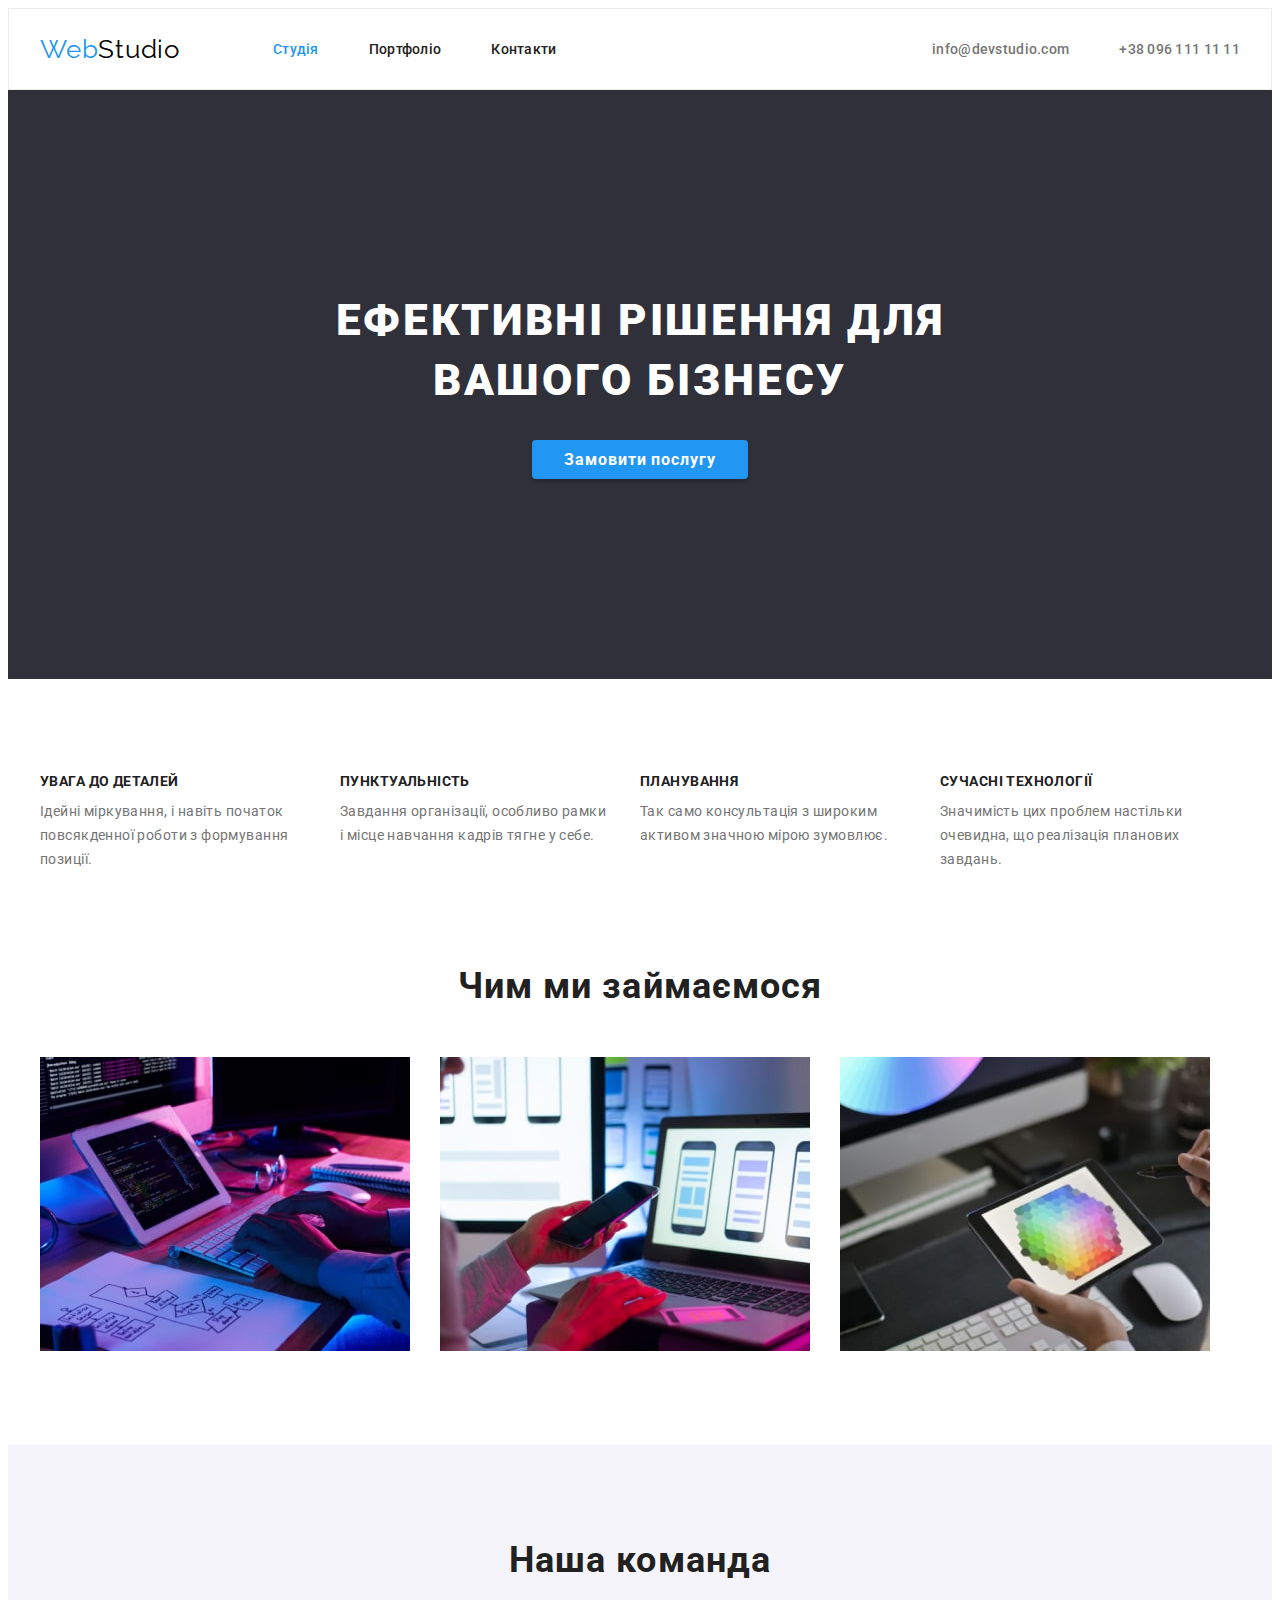
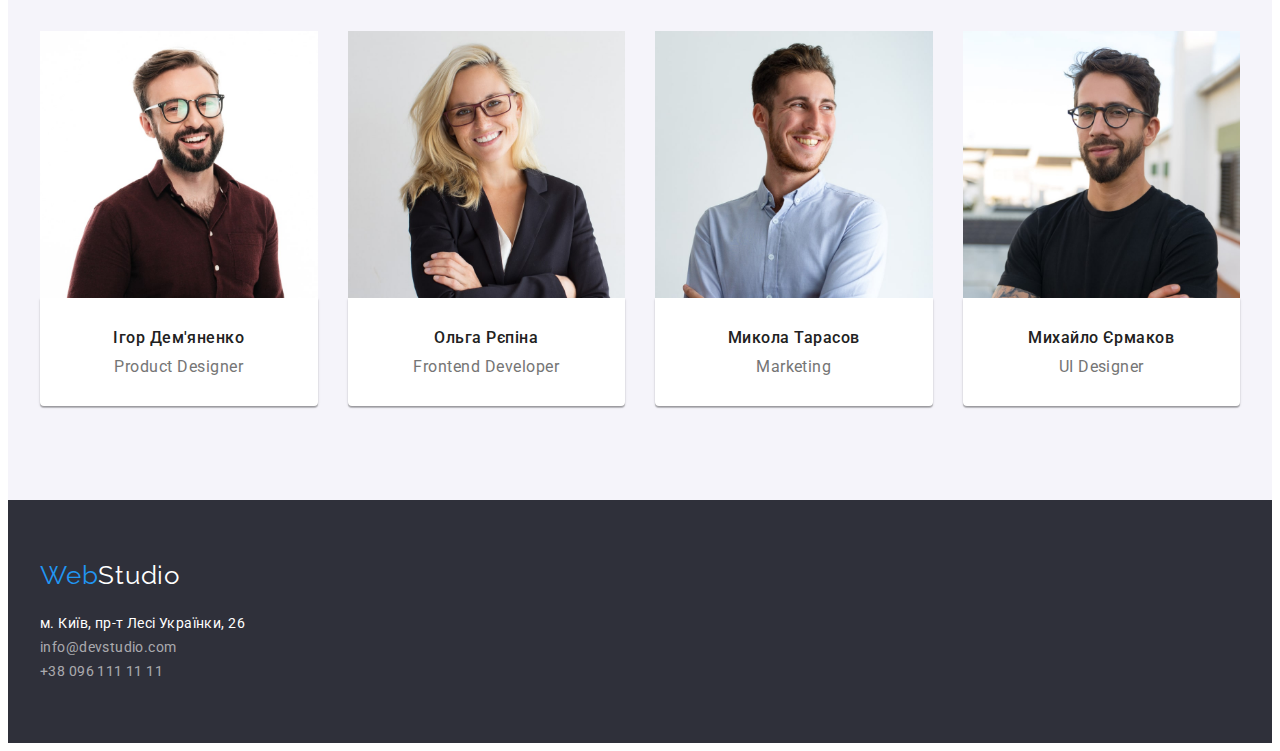
==== commit 847b2ab8: "змінено посилання на нормалізатор" ====
--- a/index.html
+++ b/index.html
@@ -14,6 +14,9 @@
     <link
       rel="stylesheet"
       href="https://cdnjs.cloudflare.com/ajax/libs/modern-normalize/1.1.0/modern-normalize.min.css"
+      integrity="sha512-wpPYUAdjBVSE4KJnH1VR1HeZfpl1ub8YT/NKx4PuQ5NmX2tKuGu6U/JRp5y+Y8XG2tV+wKQpNHVUX03MfMFn9Q=="
+      crossorigin="anonymous"
+      referrerpolicy="no-referrer"
     />
     <link rel="stylesheet" href="./css/styles.css" />
   </head>
--- a/css/styles.css
+++ b/css/styles.css
@@ -14,7 +14,6 @@
 
 .logo {
   display: inline-block;
-  margin-right: 93px;
 
   color: #000000;
   font-family: Raleway, sans-serif;
@@ -28,6 +27,16 @@
   color: #2196f3;
 }
 
+img {
+  width: 100%;
+  height: auto;
+  display: block;
+}
+
+.page-header {
+  border: 1px solid #ececec;
+}
+
 .list {
   margin: 0;
   padding: 0;
@@ -42,6 +51,7 @@
 
 .menu-nav {
   display: flex;
+  margin-left: 93px;
 }
 
 .menu-nav .menu-nav-item:not(:last-child) {
@@ -121,11 +131,6 @@
   padding-bottom: 94px;
   padding-top: 94px;
 }
-
-/* .container-peculiarities {
-  display: flex;
-  align-items: center;
-} */
 
 .peculiarities-title {
   position: absolute;
@@ -143,7 +148,7 @@
 .features-list {
   display: flex;
   align-items: flex-start;
-  flex-basis: calc ((100% - 90px) / 4);
+  flex-basis: calc((100% - 90px) / 4);
   margin-right: 30px;
 }
 
@@ -208,8 +213,6 @@
 }
 
 .our-teams {
-  padding-bottom: 94px;
-
   background-color: #f5f4fa;
 }
 
@@ -228,13 +231,8 @@
 
 .teams {
   display: flex;
-  flex-basis: calc ((100% - 90px) / 4);
+  flex-basis: calc((100% - 90px) / 4);
   padding-bottom: 94px;
-}
-
-.teams-item {
-  width: 270px;
-  height: 260px;
 }
 
 .teams-item:not(:last-child) {
@@ -242,13 +240,14 @@
 }
 
 .teams-item-description {
+  padding-top: 30px;
+  padding-bottom: 30px;
+  margin: 0;
+
   background: #ffffff;
   box-shadow: 0px 1px 3px rgba(0, 0, 0, 0.12), 0px 1px 1px rgba(0, 0, 0, 0.14),
     0px 2px 1px rgba(0, 0, 0, 0.2);
   border-radius: 0px 0px 4px 4px;
-  padding-top: 30px;
-  padding-bottom: 30px;
-  margin: 0;
 }
 
 .teams-item .blok {
@@ -332,6 +331,21 @@
   color: #ffffff;
 }
 
+.our-projects {
+  padding-bottom: 94px;
+}
+
+.filter {
+  display: flex;
+  justify-content: center;
+  padding-top: 94px;
+  margin-bottom: 34px;
+}
+
+.filter :not(:last-child) {
+  margin-right: 8px;
+}
+
 .filter .btn {
   padding: 6px 22px;
 
@@ -355,41 +369,49 @@
 .projects {
   display: flex;
   flex-wrap: wrap;
-  align-items: center;
-}
-
-.project-item {
-  flex-basis: calc ((100% - 60px) / 3);
+  padding: 0;
+  margin: 0;
+}
+
+.projects > .project-item {
+  flex-basis: calc((100% - 60px) / 3);
+  margin-bottom: 30px;
   margin-right: 30px;
-  margin-bottom: 30px;
 }
 
 .project-item .link {
-  display: block;
-  text-decoration: none;
-}
-
-.project-item .link :nth-child(3n) {
+  text-decoration: none;
+}
+
+.project-item:nth-child(3n) {
   margin-right: 0;
 }
 
-.project-item .link :nth-child(-n + 3) {
+.project-item:nth-last-child(-n + 3) {
   margin-bottom: 0;
 }
 
-.project-item .element {
-  width: 370px;
-  height: 404px;
-
-  display: flex;
-}
-
 .project-item .title {
+  margin: 0 0 4px 0;
+
+  color: var(--primari-text-color);
   font-size: 18px;
   line-height: calc(36 / 18);
   letter-spacing: 0.06em;
 }
+
+.project-item-description {
+  padding: 20px 24px;
+
+  background: #ffffff;
+  border-bottom: 1px solid #eeeeee;
+  border-left: 1px solid #eeeeee;
+  border-right: 1px solid #eeeeee;
+}
+
 .project-item .title-text {
+  margin: 0;
+
   color: var(--title-text-color);
   font-size: 16px;
   line-height: calc(30 / 16);
